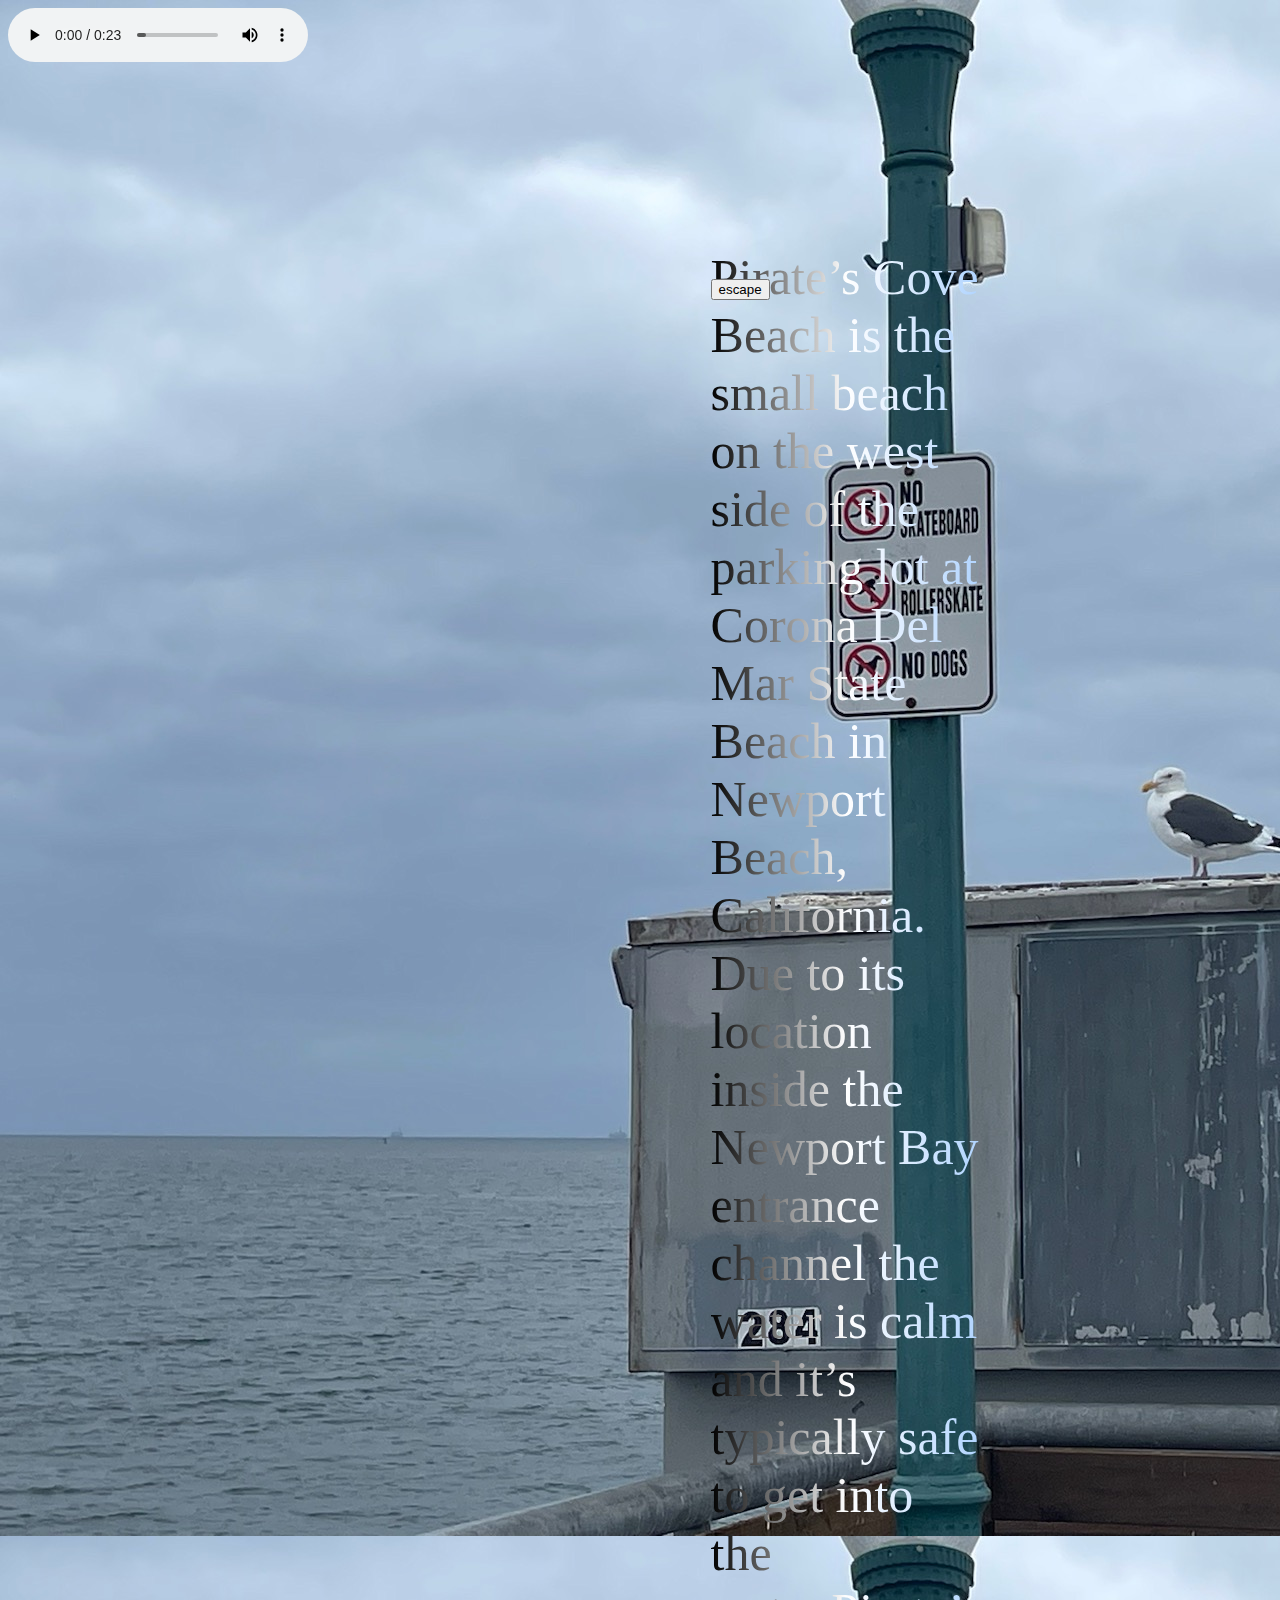
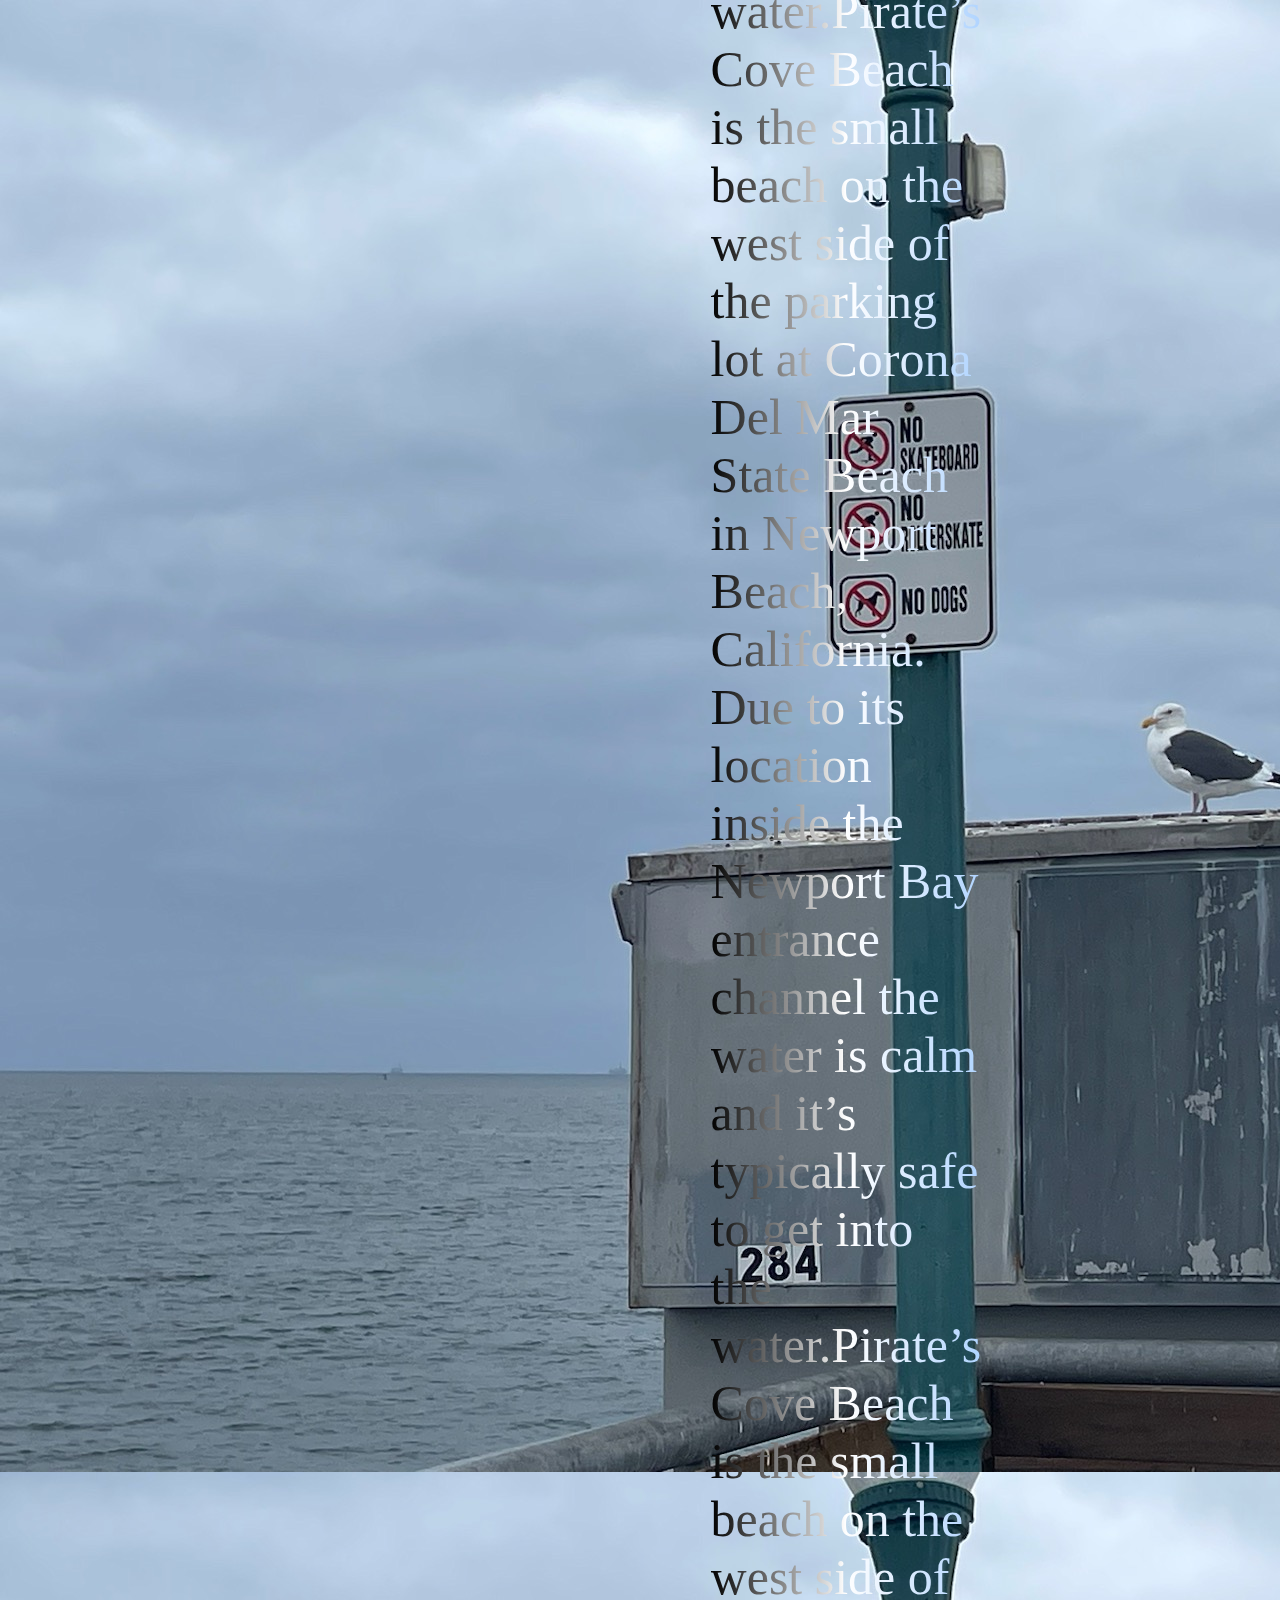
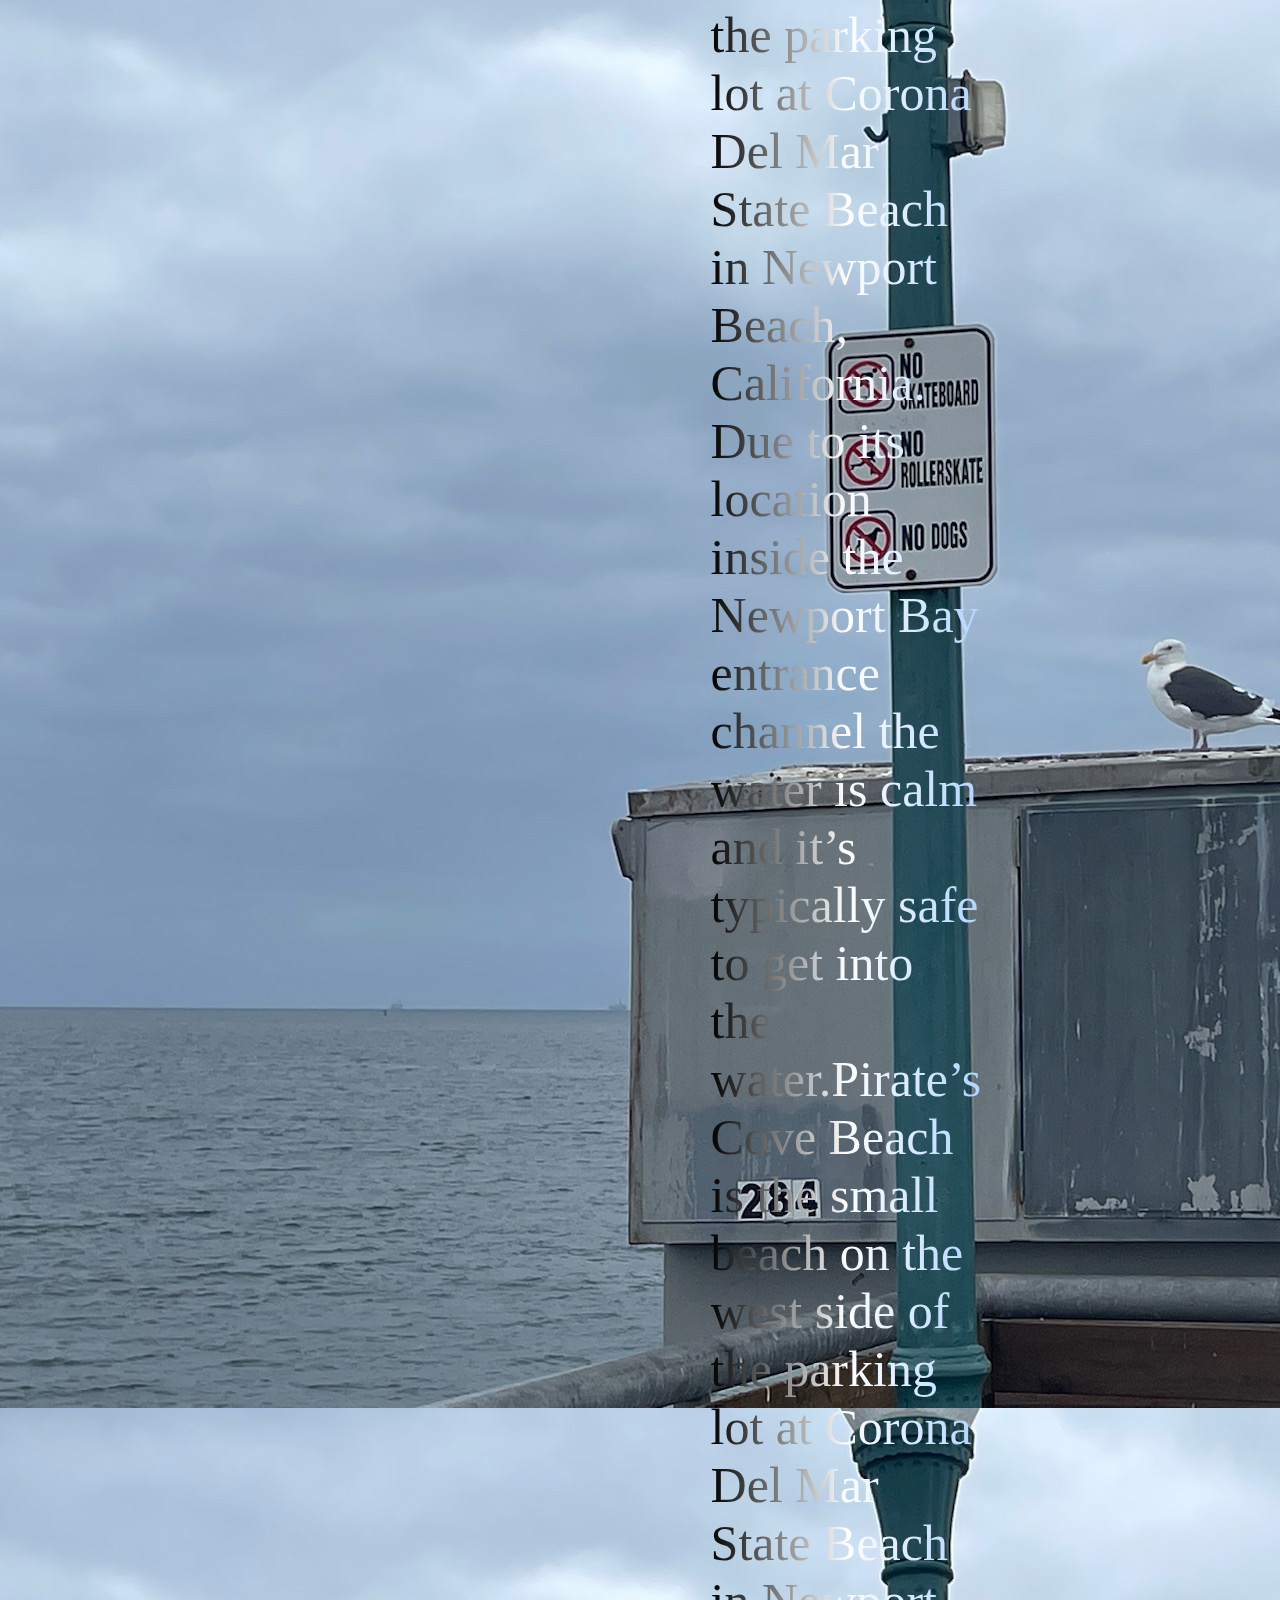
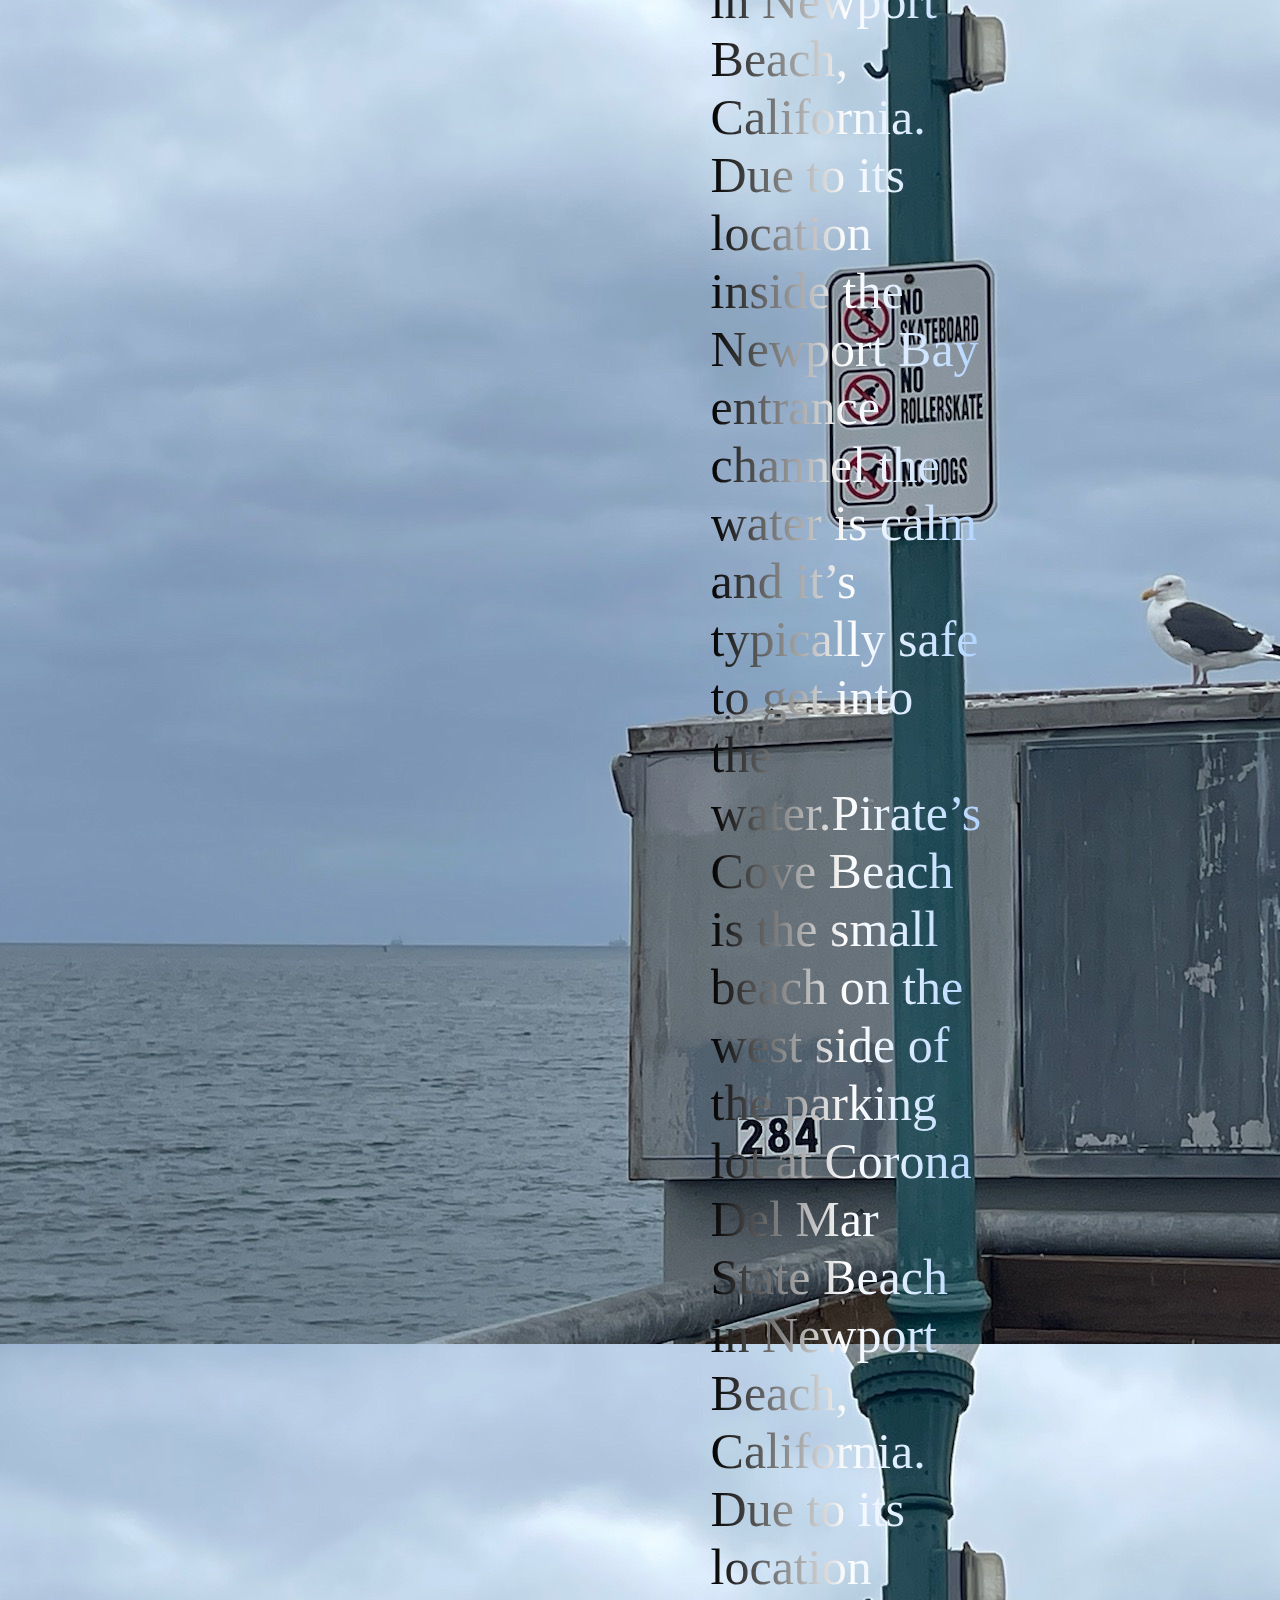
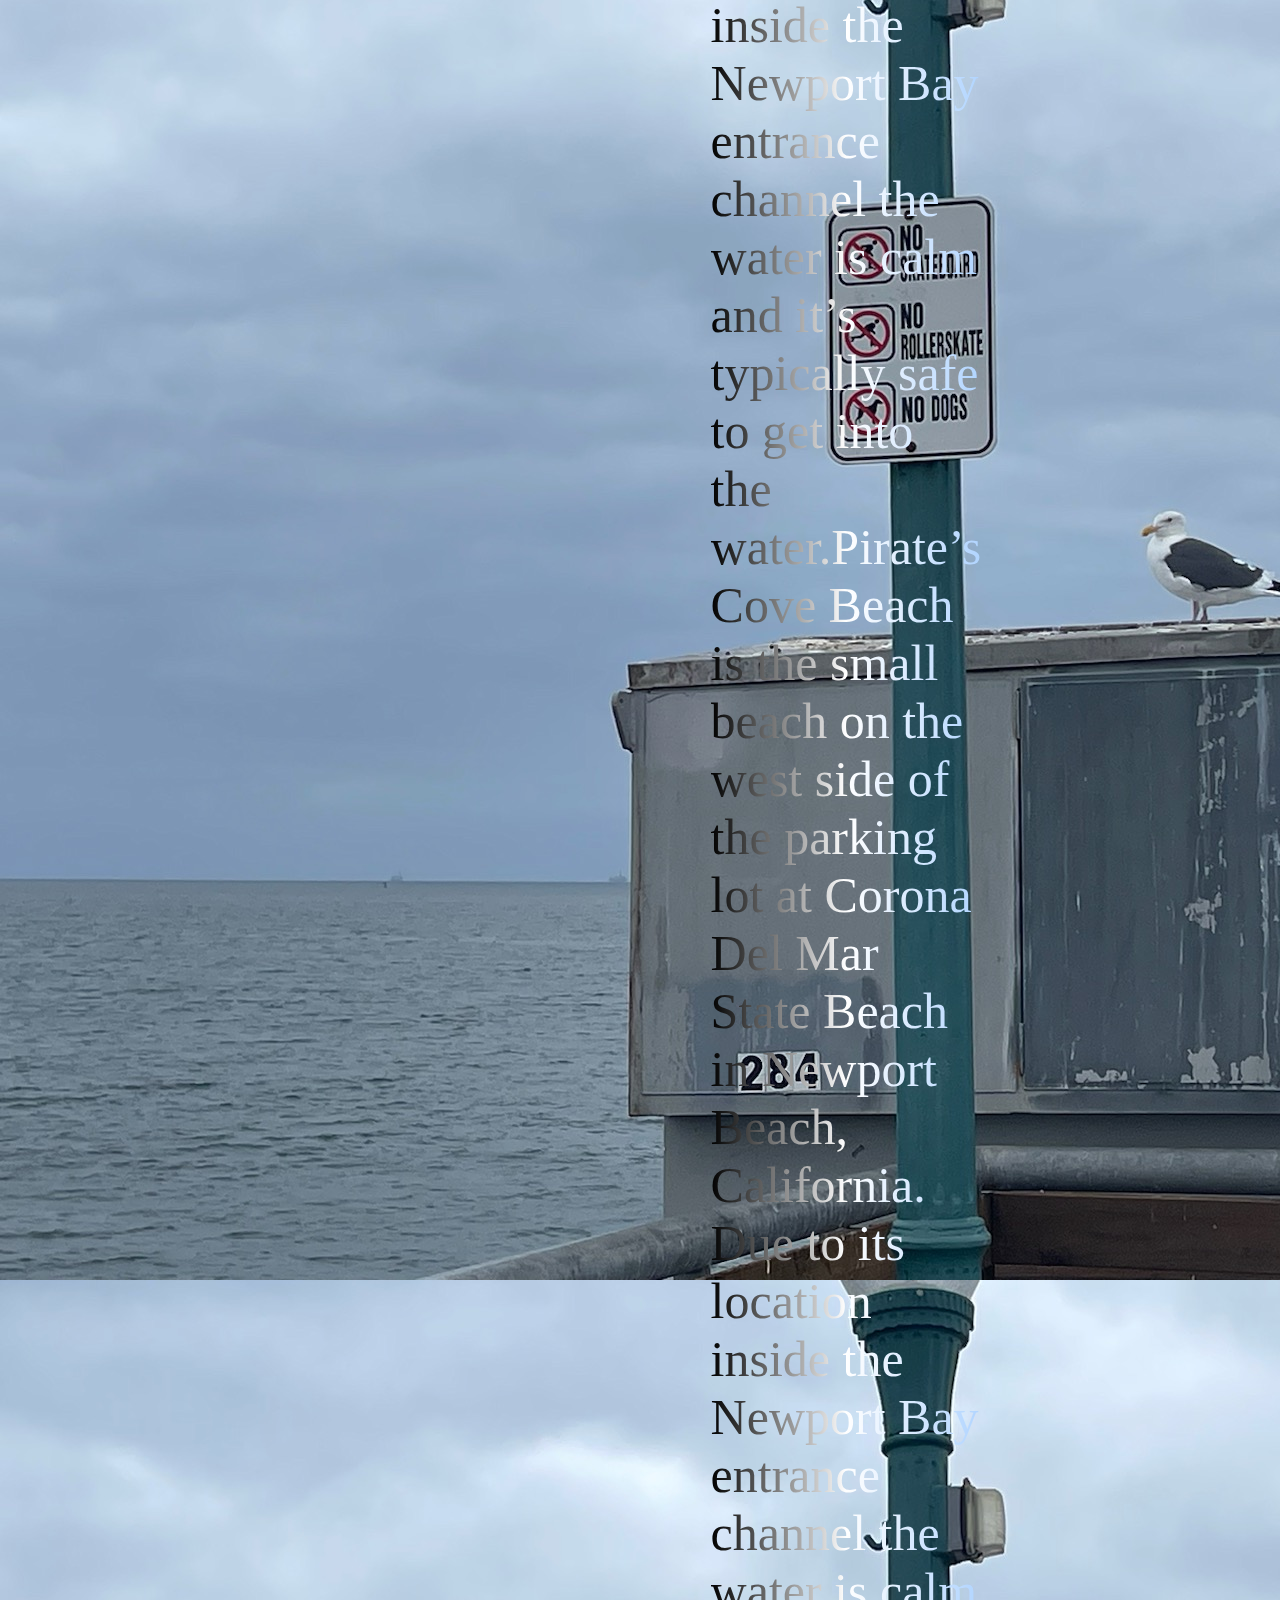
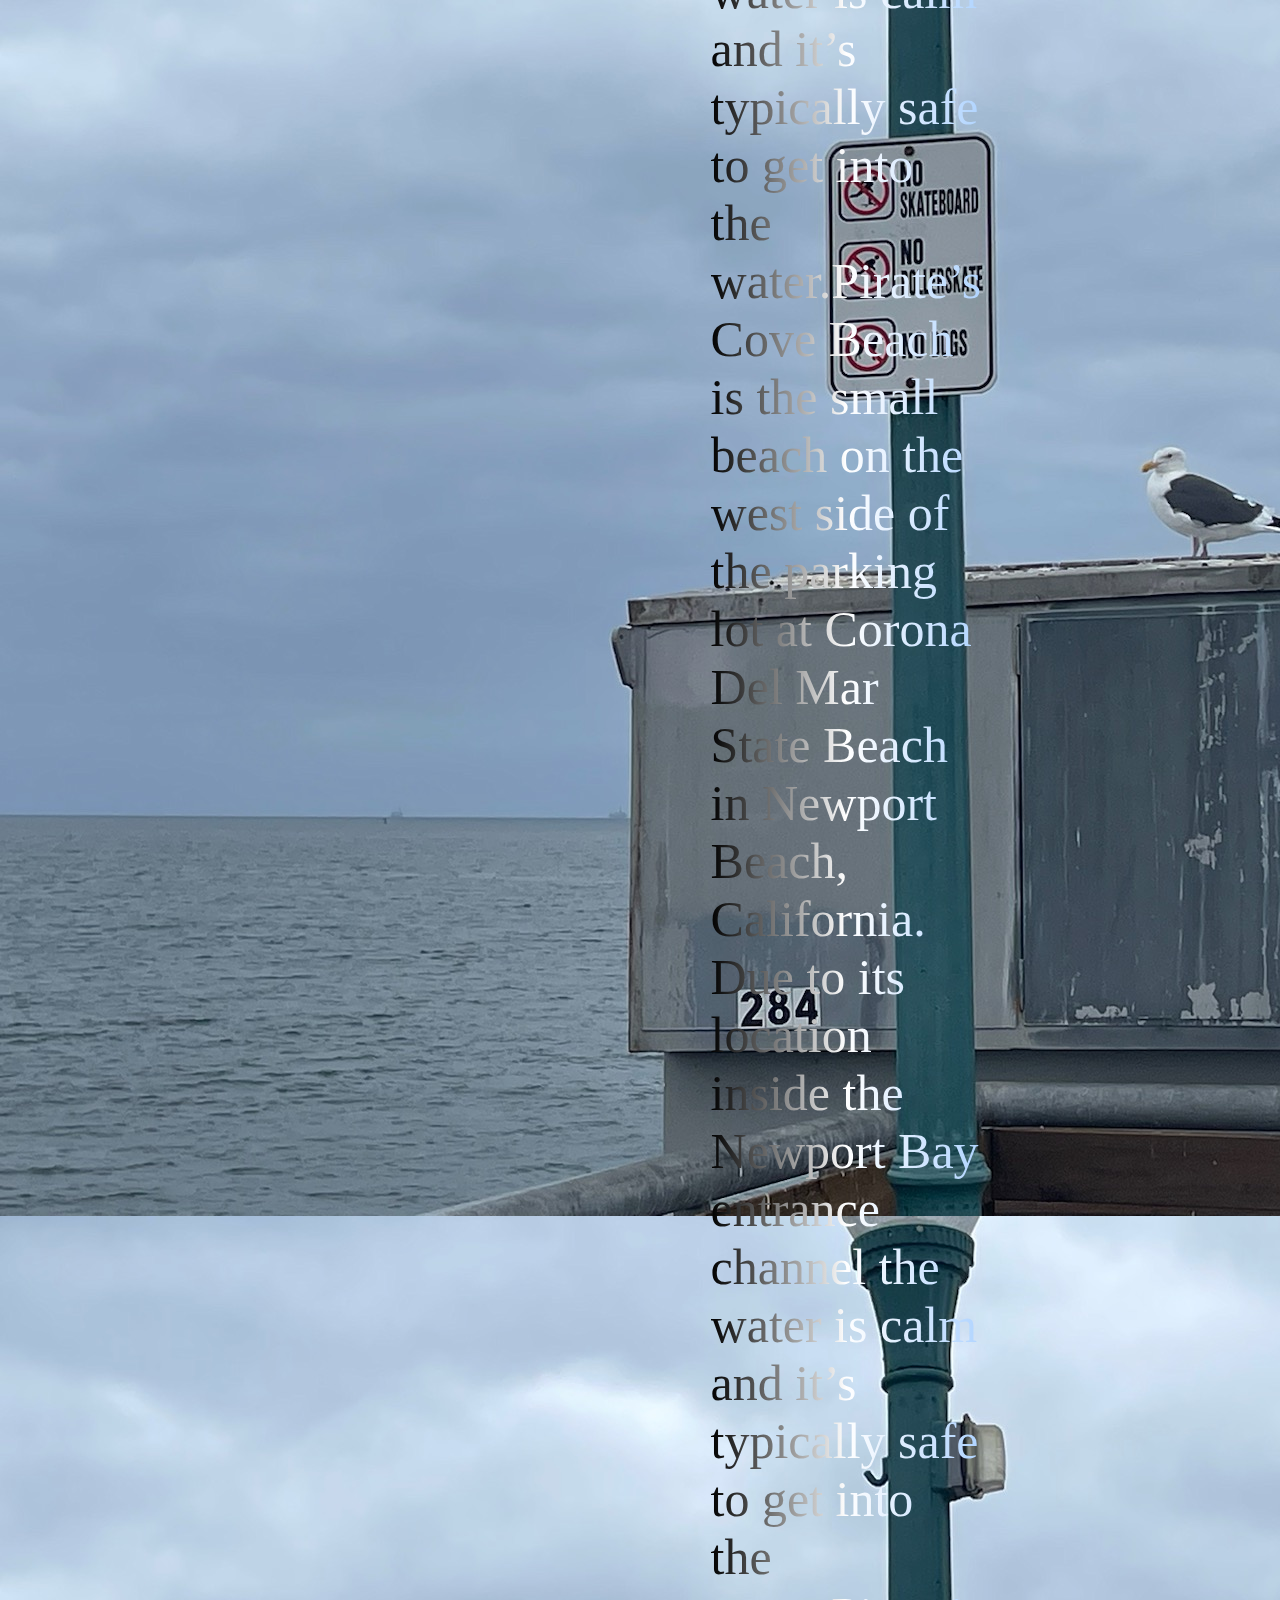
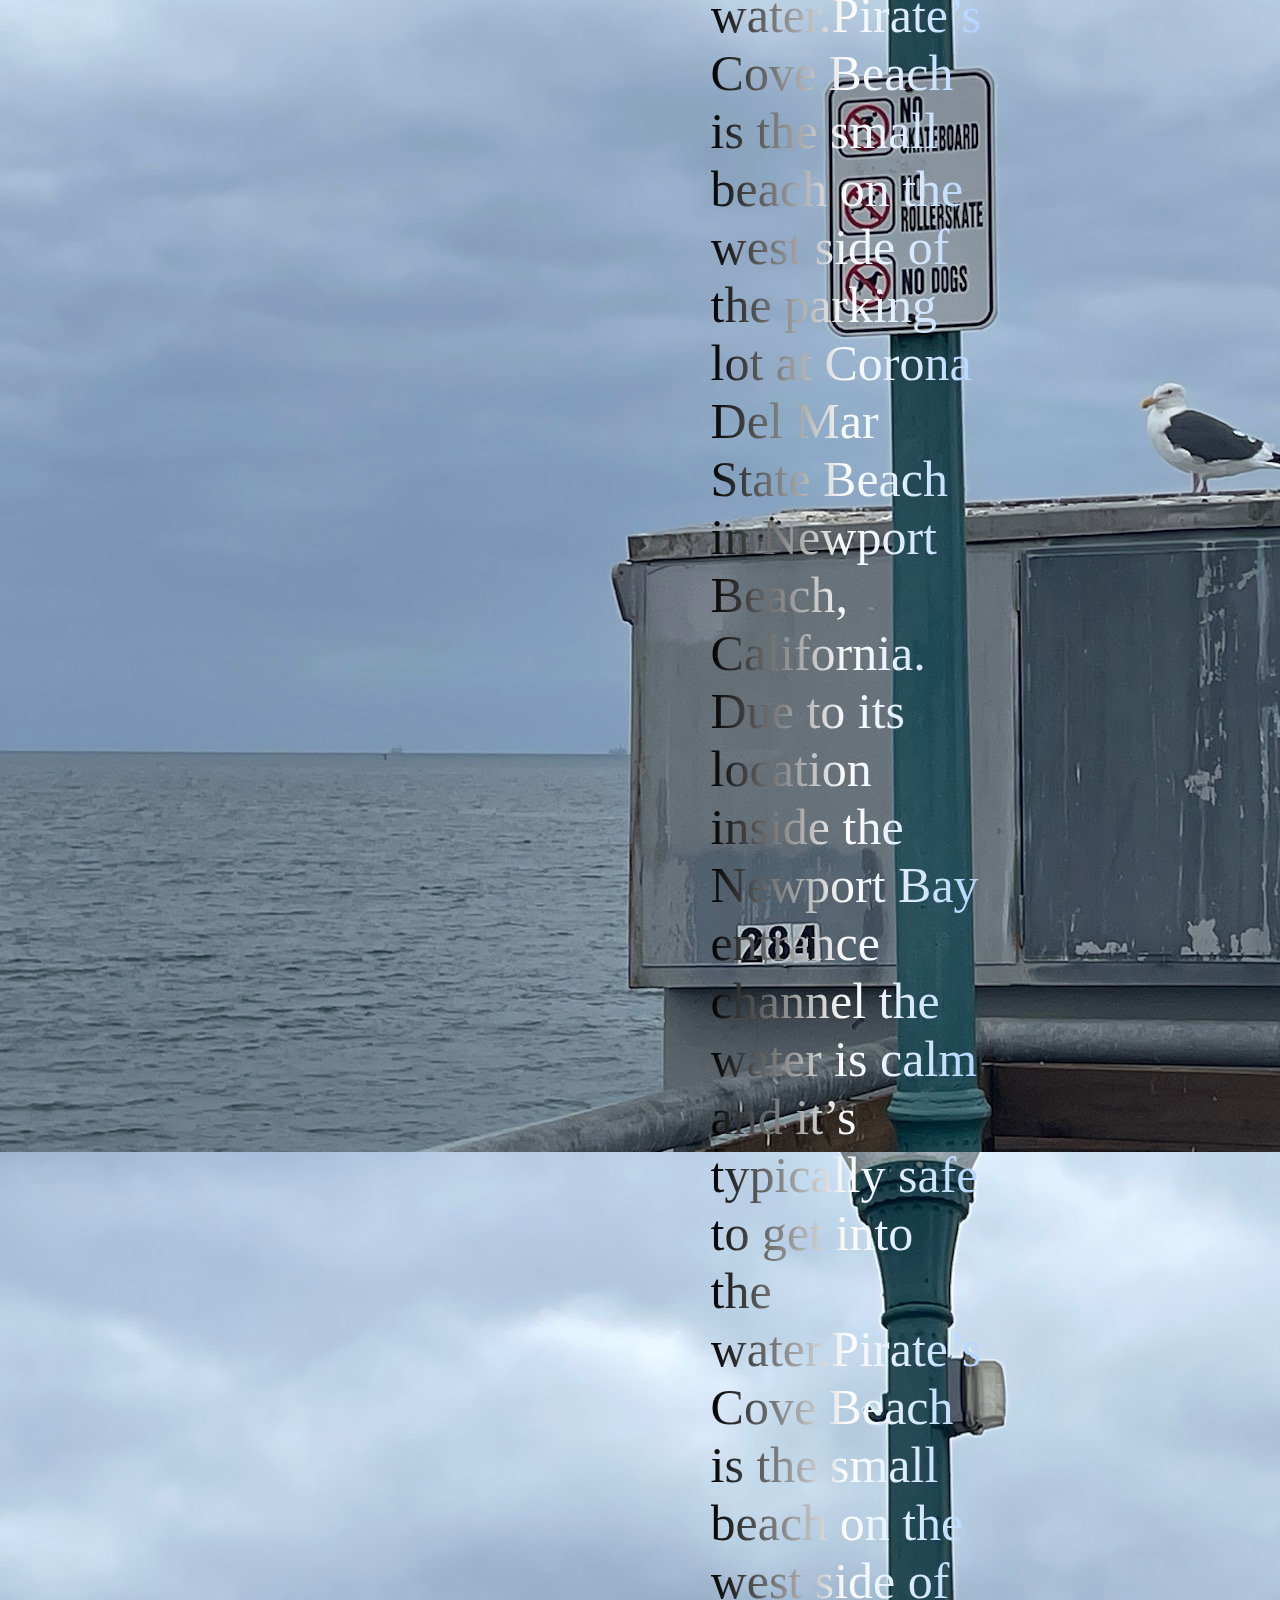
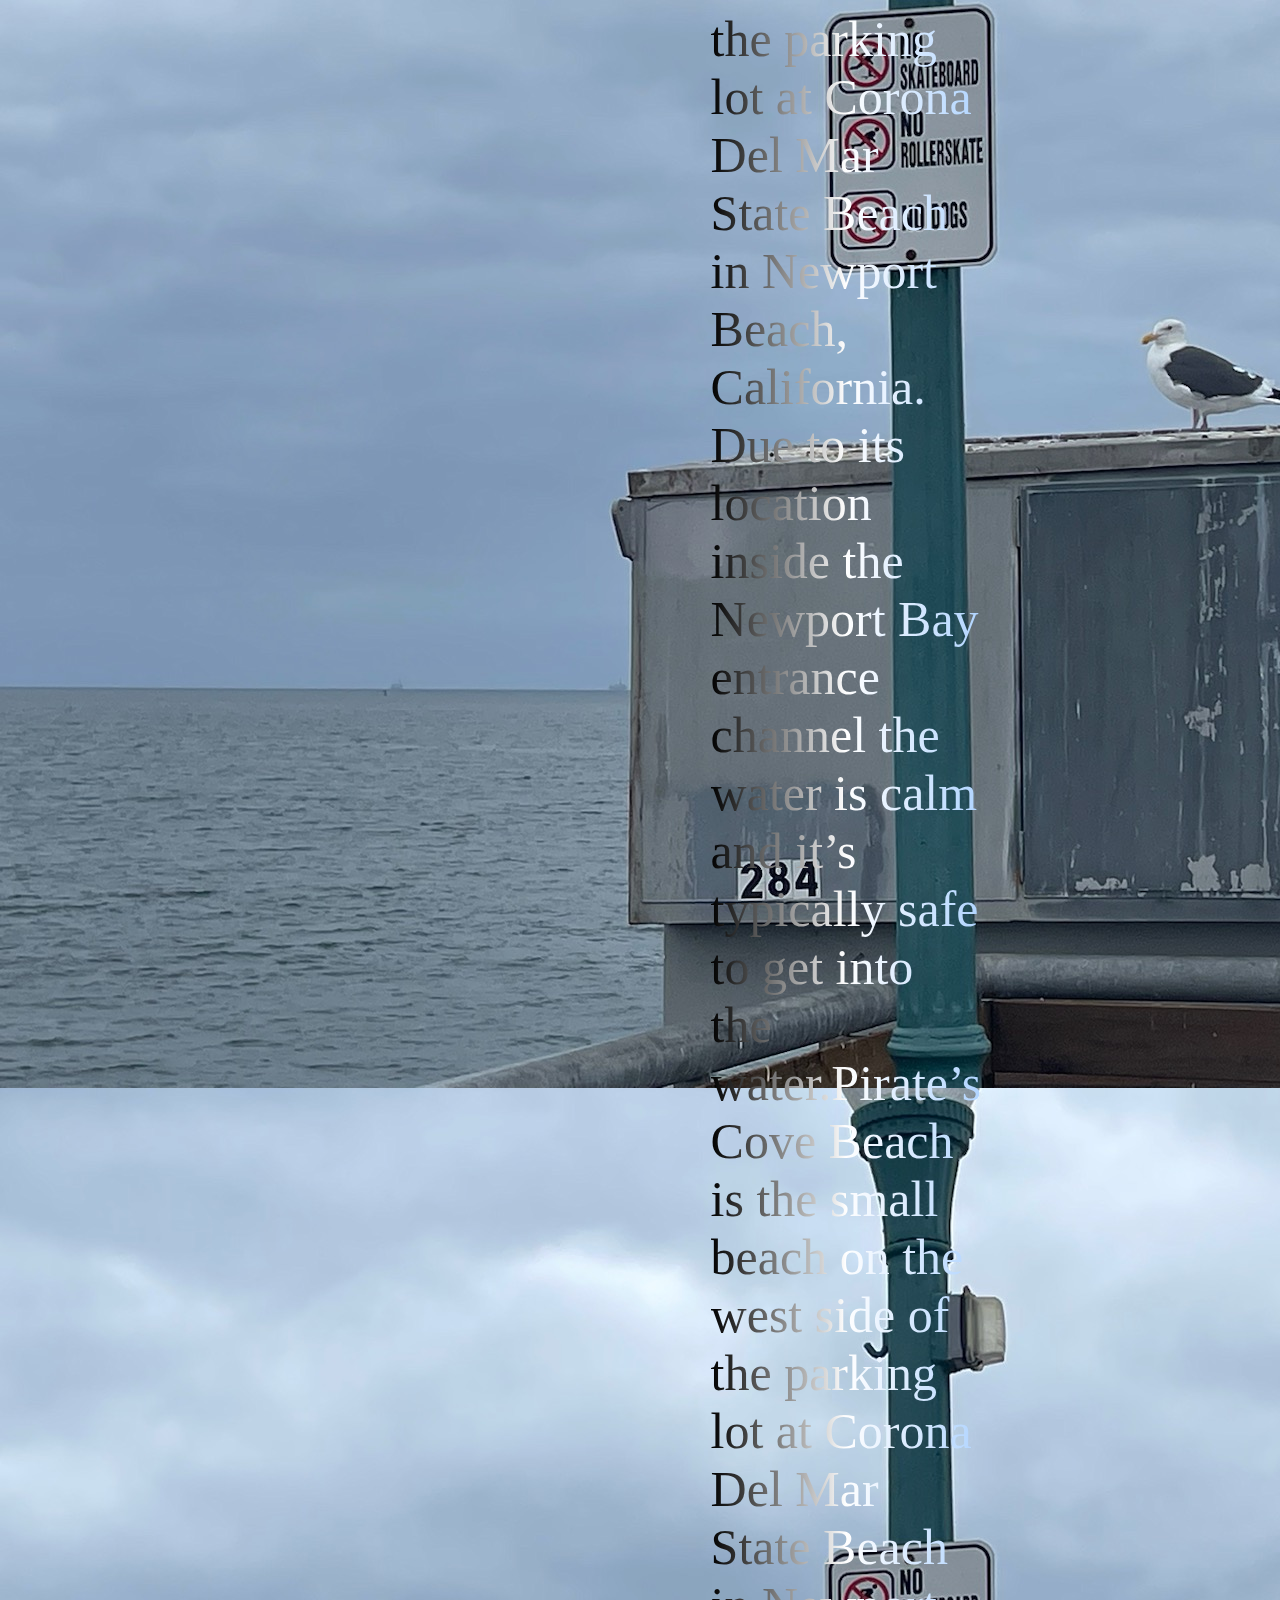
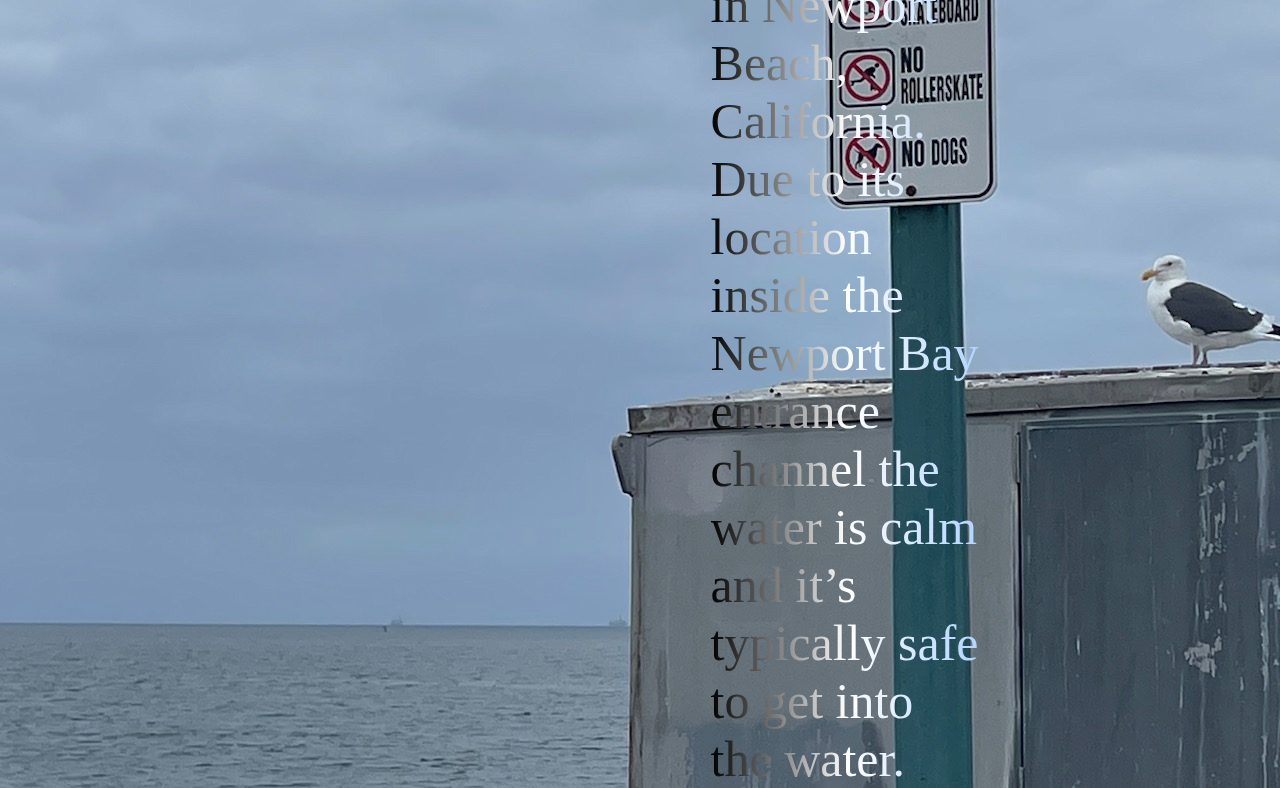
==== info.html @ ffadc8b6 "all of the files" ====
<!DOCTYPE html>
<html lang="en">
<head>
    <meta charset="UTF-8">
    <meta name="viewport" content="width=device-width, initial-scale=1.0">
    <title>Document</title>
    <link rel ="stylesheet" href="css/styles.css">
</head>
<style>
    body {
        background-image: url(images/seagullsign.jpeg);
    }
    p2 {
            color: transparent;
            font-size: 50px;
            position: relative;
    }

    p2::after {
            content: attr(data-text);
            background: linear-gradient(to right, #000000, #ffffff, #b0d4ff);
            background-clip: text;
            -webkit-background-clip: text;
            z-index: -1;
            position: absolute;
    }
    
</style>
<body>   
    <audio controls autoplay>
        <source src="sound/beachsound.mp3" type="audio/mp3">
    </audio>
    <p2 data-text="Pirate’s Cove Beach is the small beach on the west side of the parking lot at Corona Del Mar State Beach in Newport Beach, California. Due to its location inside the Newport Bay entrance channel the water is calm and it’s typically safe to get into the water.Pirate’s Cove Beach is the small beach on the west side of the parking lot at Corona Del Mar State Beach in Newport Beach, California. Due to its location inside the Newport Bay entrance channel the water is calm and it’s typically safe to get into the water.Pirate’s Cove Beach is the small beach on the west side of the parking lot at Corona Del Mar State Beach in Newport Beach, California. Due to its location inside the Newport Bay entrance channel the water is calm and it’s typically safe to get into the water.Pirate’s Cove Beach is the small beach on the west side of the parking lot at Corona Del Mar State Beach in Newport Beach, California. Due to its location inside the Newport Bay entrance channel the water is calm and it’s typically safe to get into the water.Pirate’s Cove Beach is the small beach on the west side of the parking lot at Corona Del Mar State Beach in Newport Beach, California. Due to its location inside the Newport Bay entrance channel the water is calm and it’s typically safe to get into the water.Pirate’s Cove Beach is the small beach on the west side of the parking lot at Corona Del Mar State Beach in Newport Beach, California. Due to its location inside the Newport Bay entrance channel the water is calm and it’s typically safe to get into the water.Pirate’s Cove Beach is the small beach on the west side of the parking lot at Corona Del Mar State Beach in Newport Beach, California. Due to its location inside the Newport Bay entrance channel the water is calm and it’s typically safe to get into the water.Pirate’s Cove Beach is the small beach on the west side of the parking lot at Corona Del Mar State Beach in Newport Beach, California. Due to its location inside the Newport Bay entrance channel the water is calm and it’s typically safe to get into the water.Pirate’s Cove Beach is the small beach on the west side of the parking lot at Corona Del Mar State Beach in Newport Beach, California. Due to its location inside the Newport Bay entrance channel the water is calm and it’s typically safe to get into the water.Pirate’s Cove Beach is the small beach on the west side of the parking lot at Corona Del Mar State Beach in Newport Beach, California. Due to its location inside the Newport Bay entrance channel the water is calm and it’s typically safe to get into the water.">
        Pirate’s Cove Beach is the small beach on the west side of the parking lot at Corona Del Mar State Beach in Newport Beach, California. Due to its location inside the Newport Bay entrance channel the water is calm and it’s typically safe to get into the water.
    </p2>

    <button type="button">escape</button>
</body>
</html>
---- css/styles.css ----
/* p2 {
    font-family: monospace;
    font-size: 300px;
} */
h1 {
    font-family: 'Lucida Sans', 'Lucida Sans Regular', 'Lucida Grande', 'Lucida Sans Unicode', Geneva, Verdana, sans-serif;
    color: rgb(255, 68, 0);
    font-size: 300px;
}
h2 {
    font-family: 'Lucida Sans', 'Lucida Sans Regular', 'Lucida Grande', 'Lucida Sans Unicode', Geneva, Verdana, sans-serif;
    color: rgb(210, 178, 167);
}

p {
    font-family: fantasy;
    font-size: 80px;
}

p1 {
    font-family: 'Lucida Sans', 'Lucida Sans Regular', 'Lucida Grande', 'Lucida Sans Unicode', Geneva, Verdana, sans-serif;
    font-size: 40px;
    color: rgb(255, 173, 229);
}
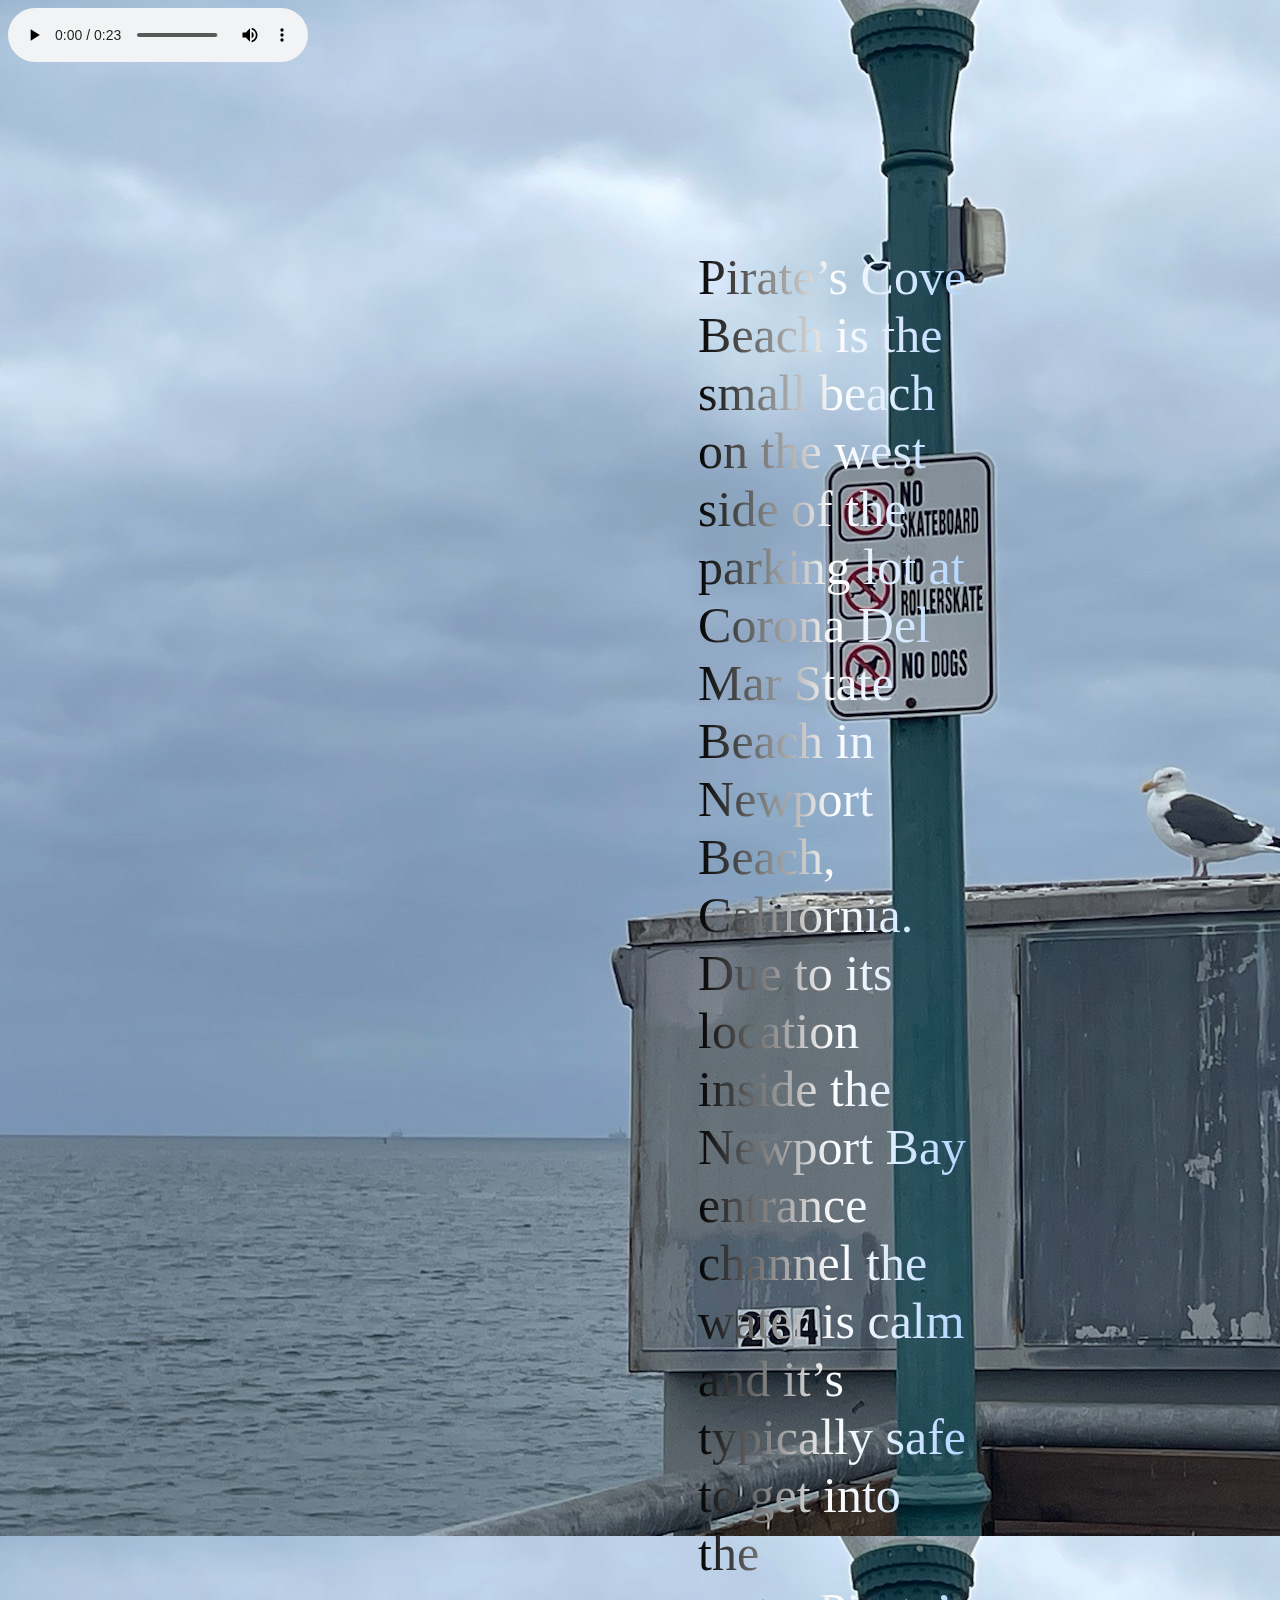
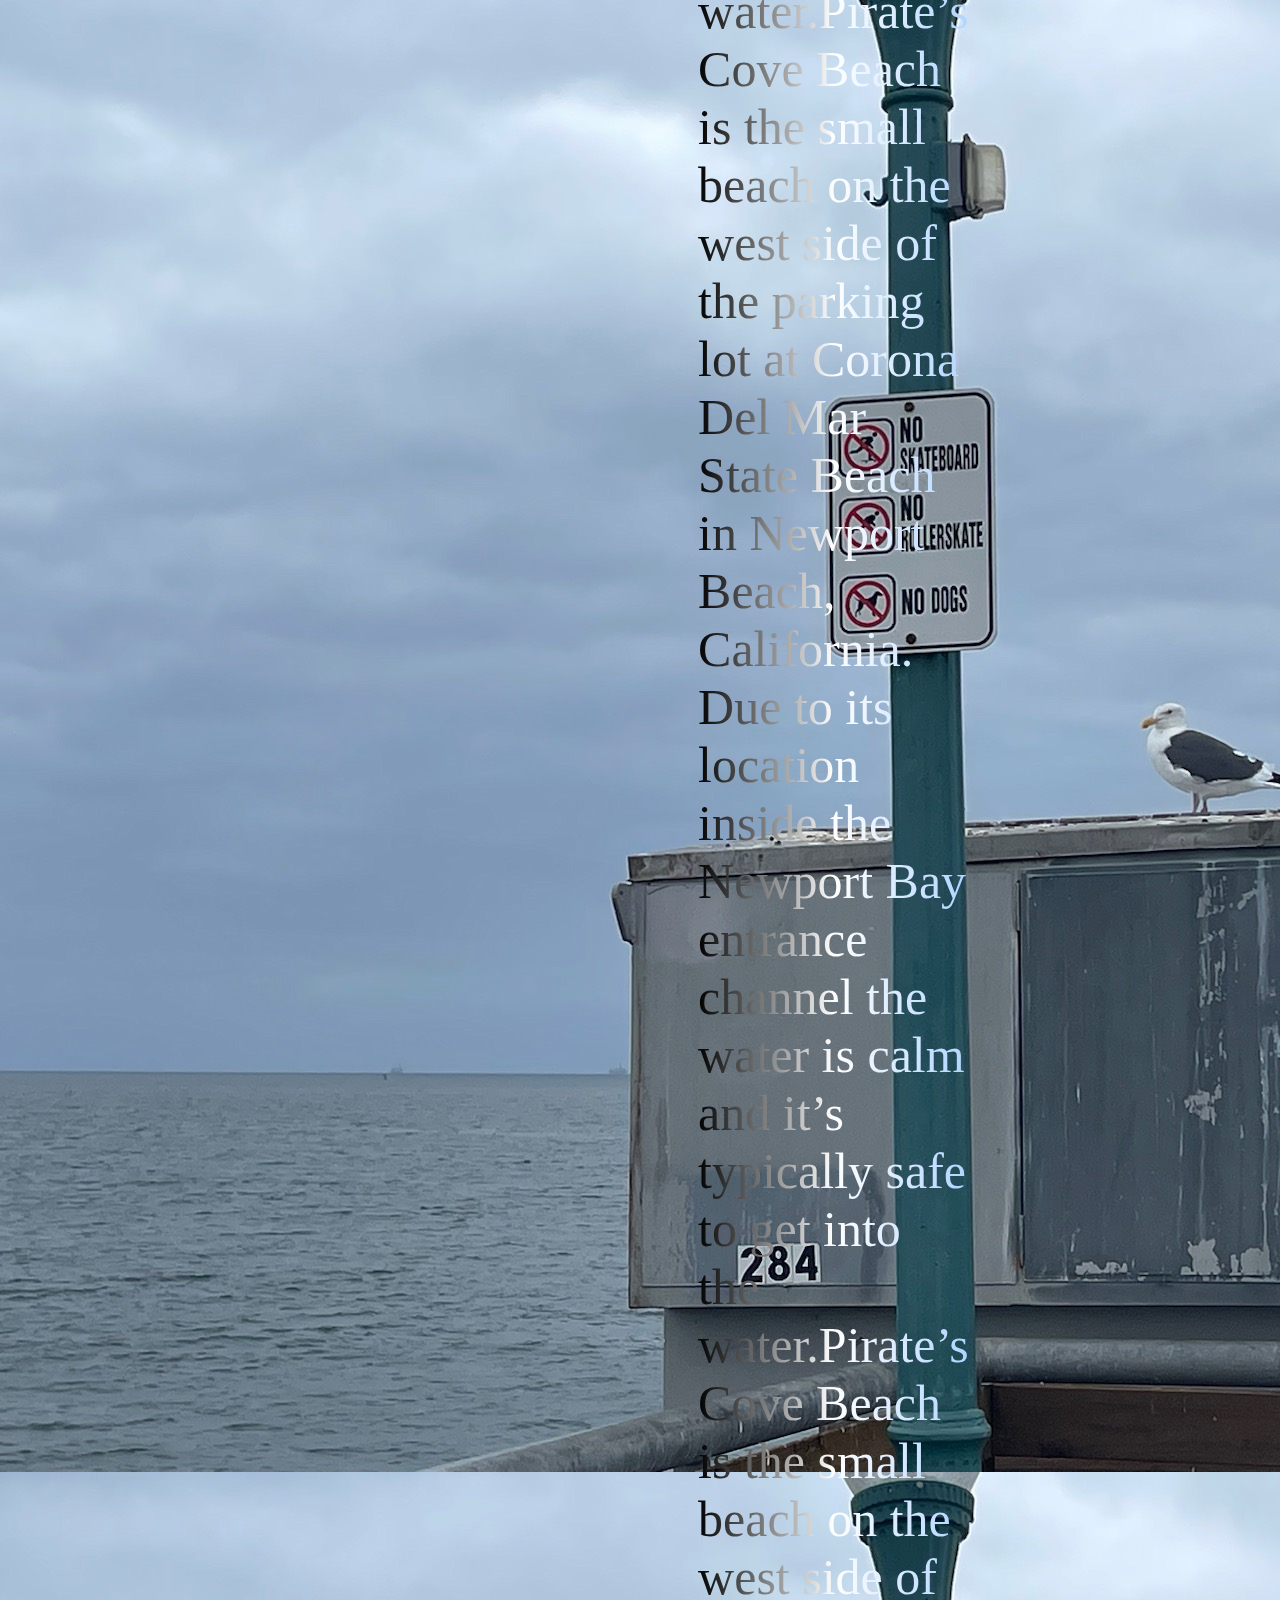
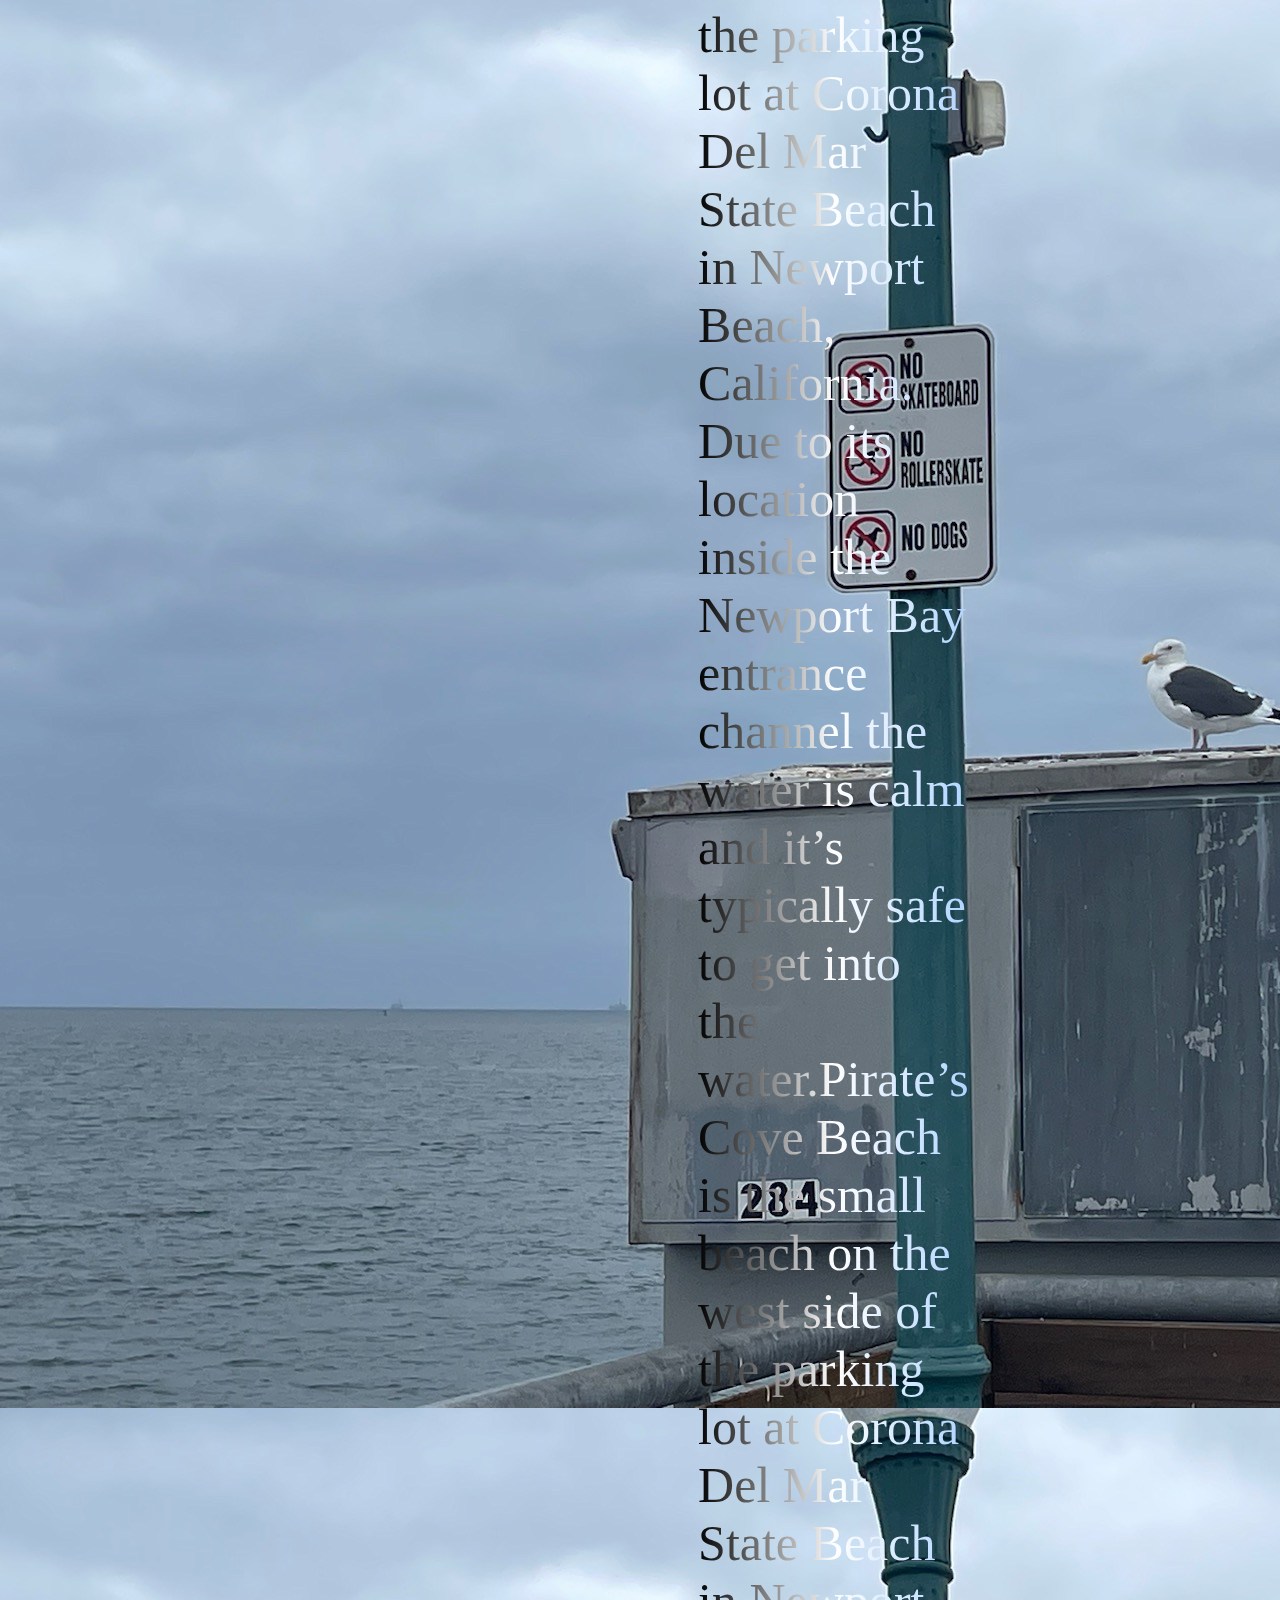
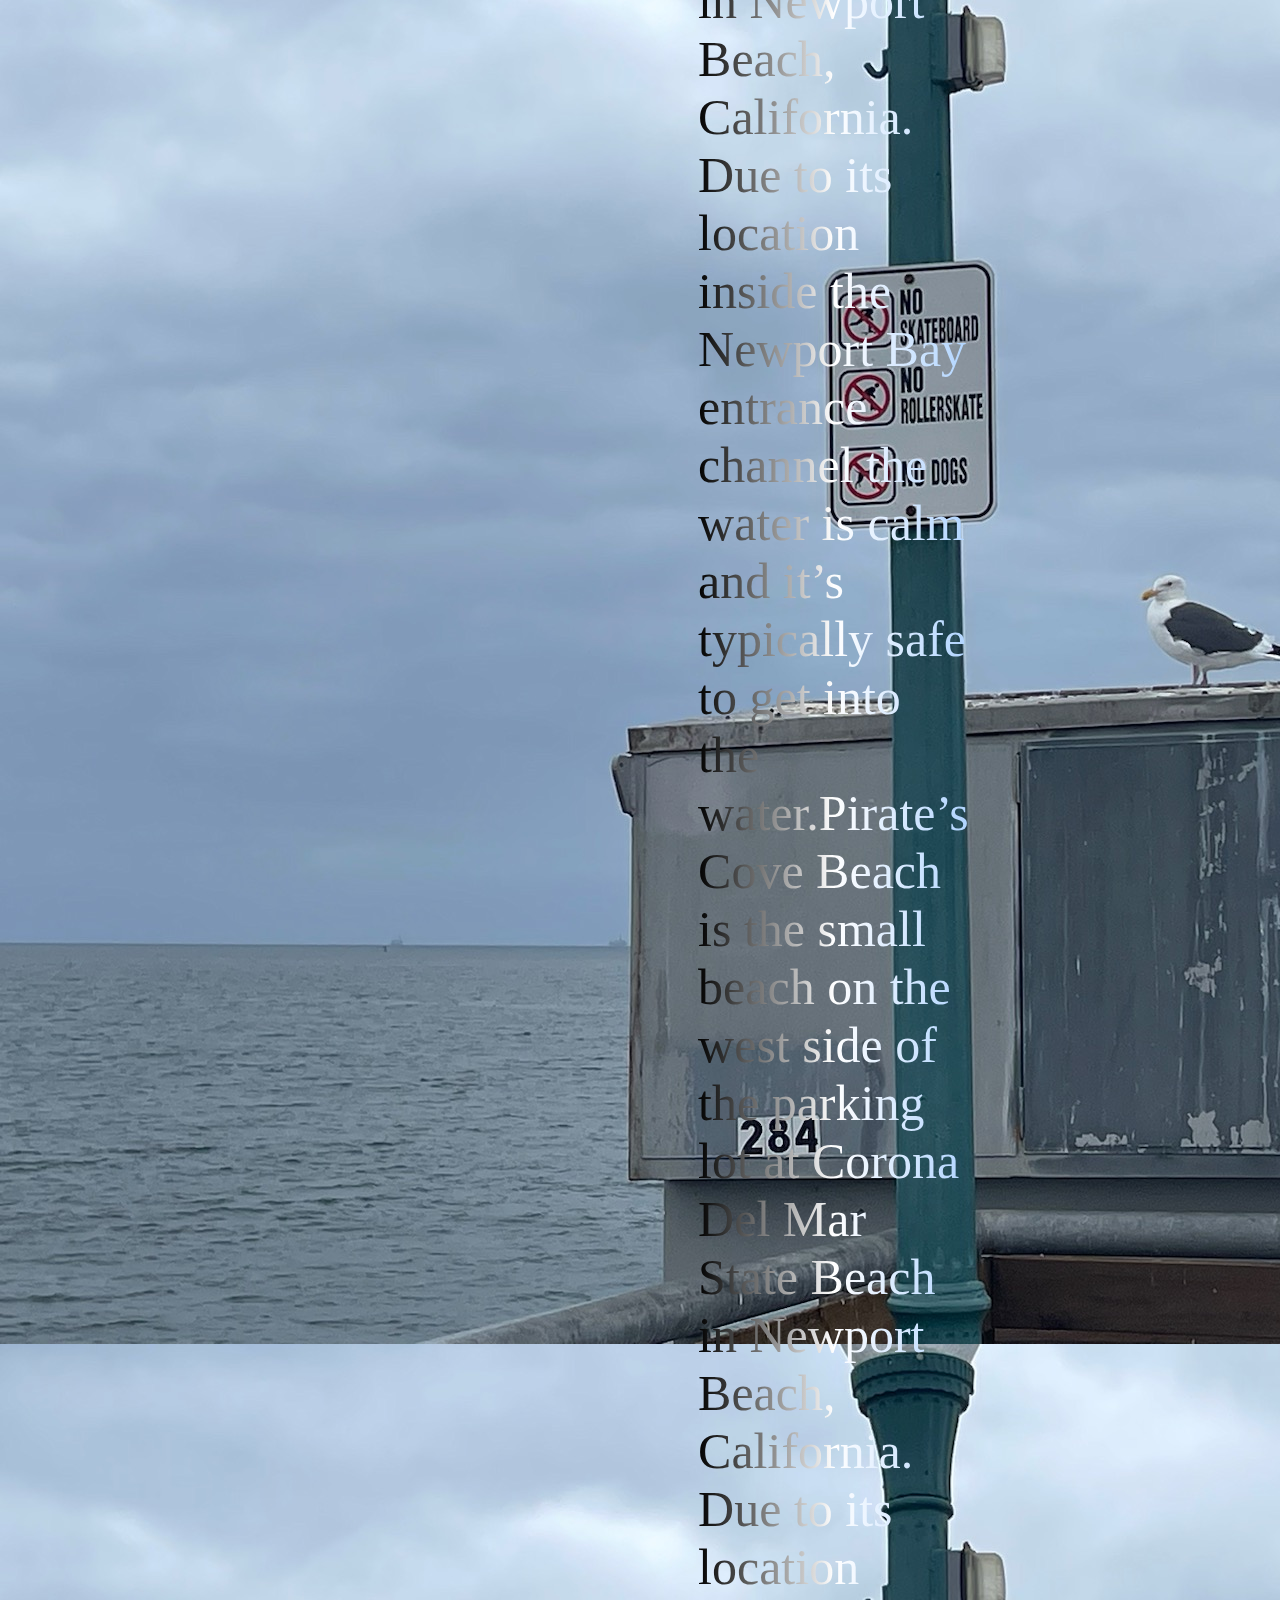
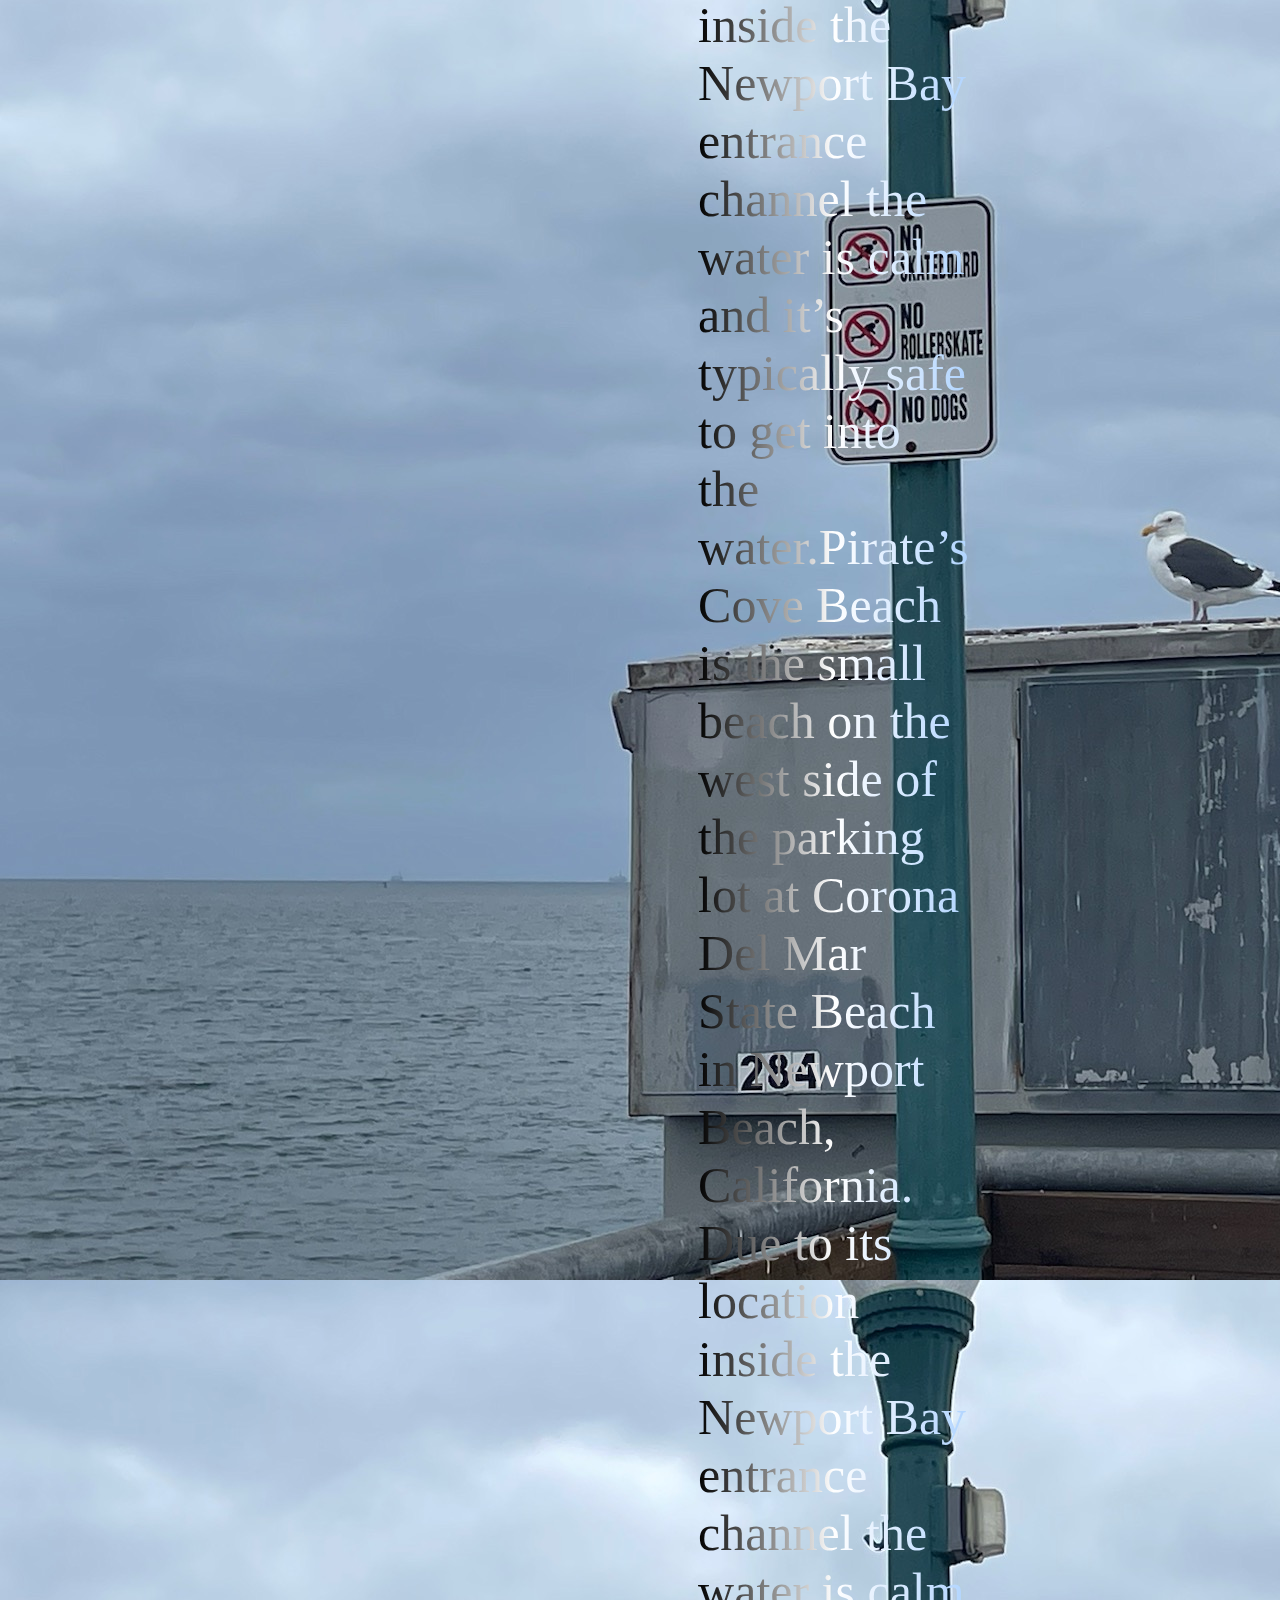
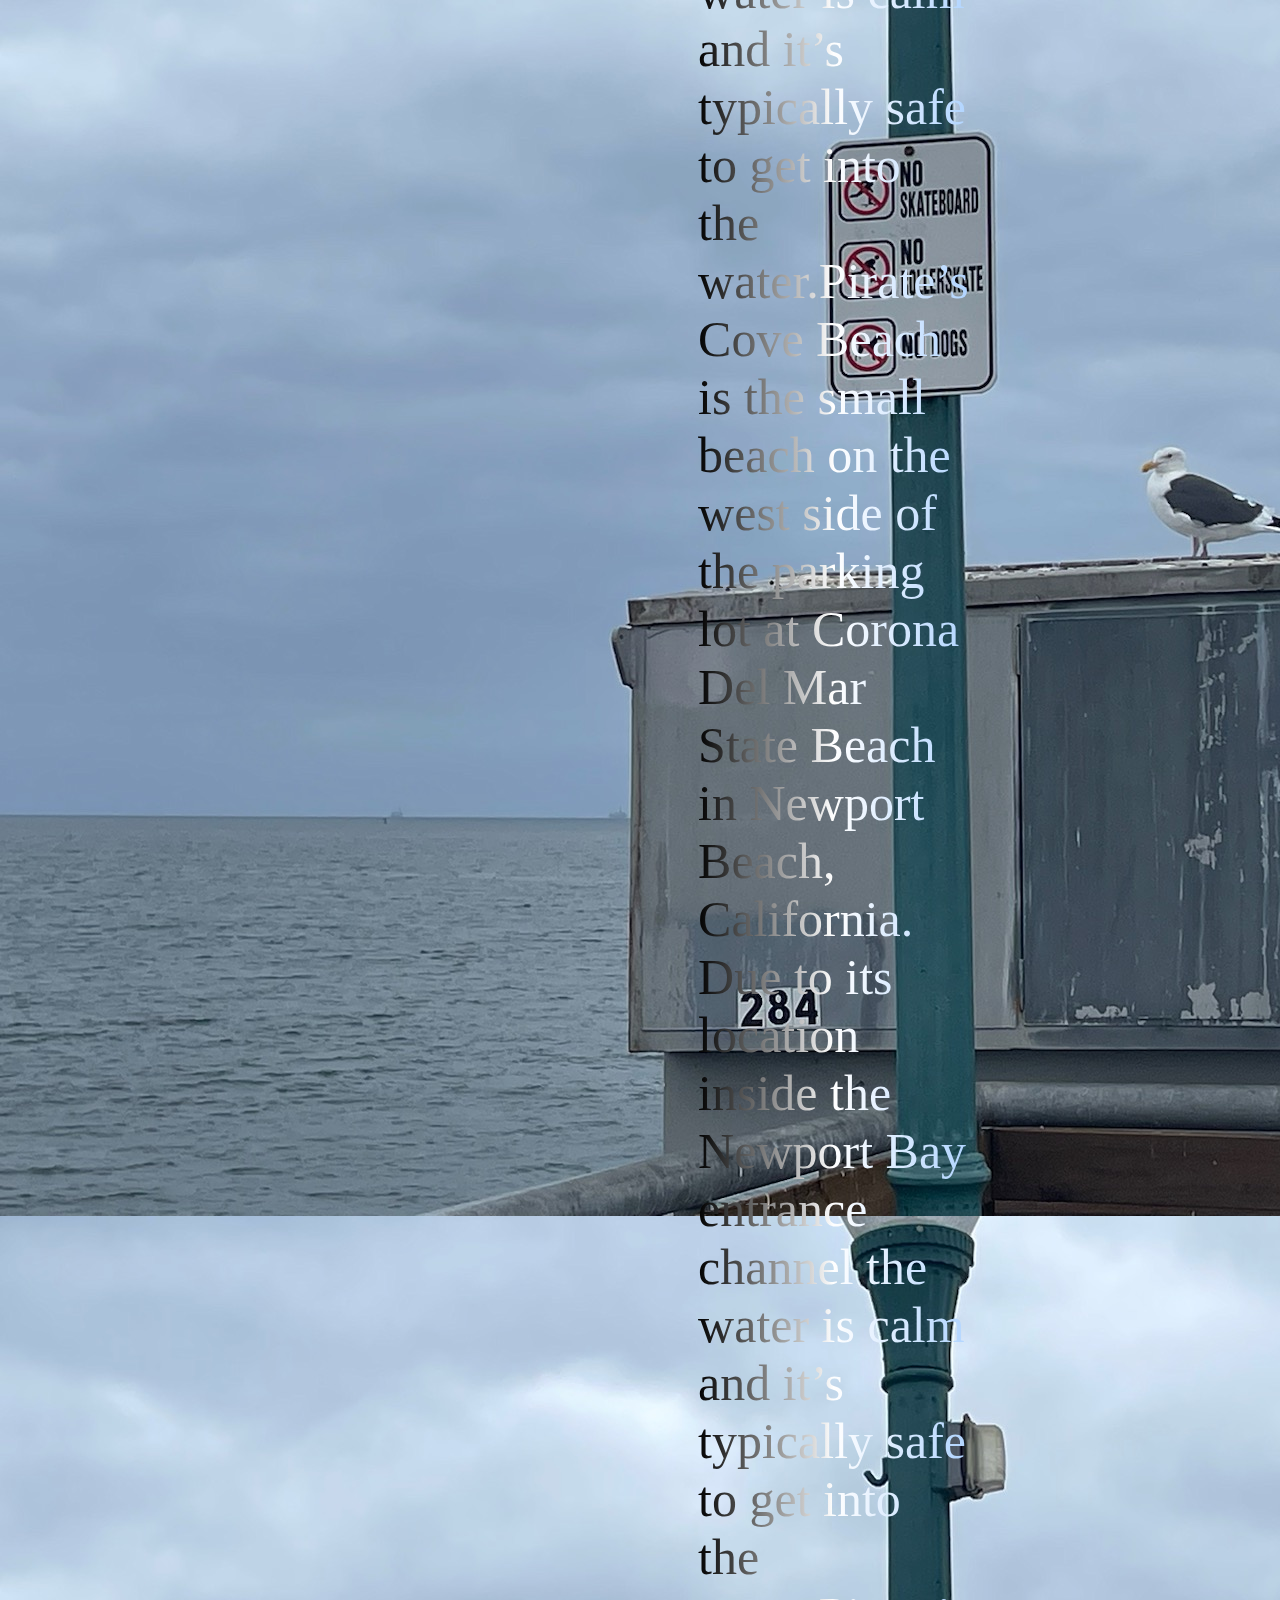
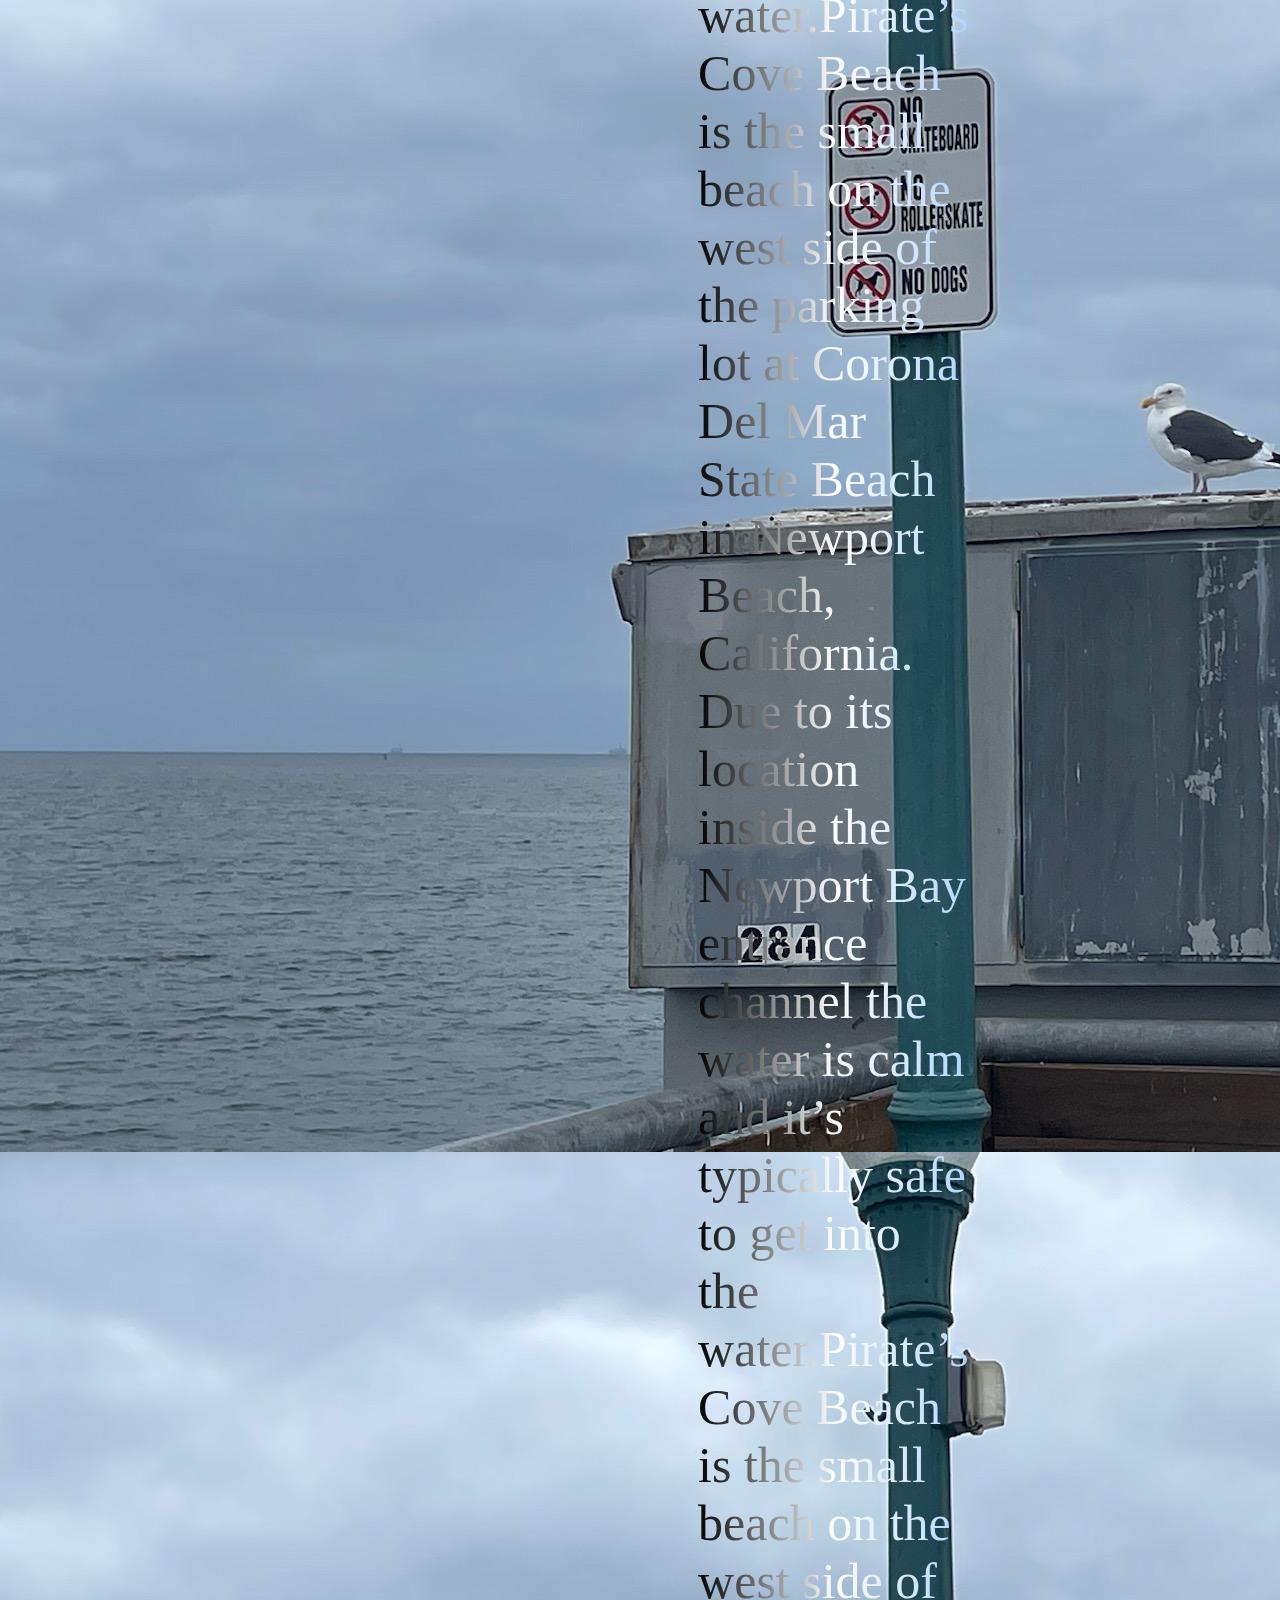
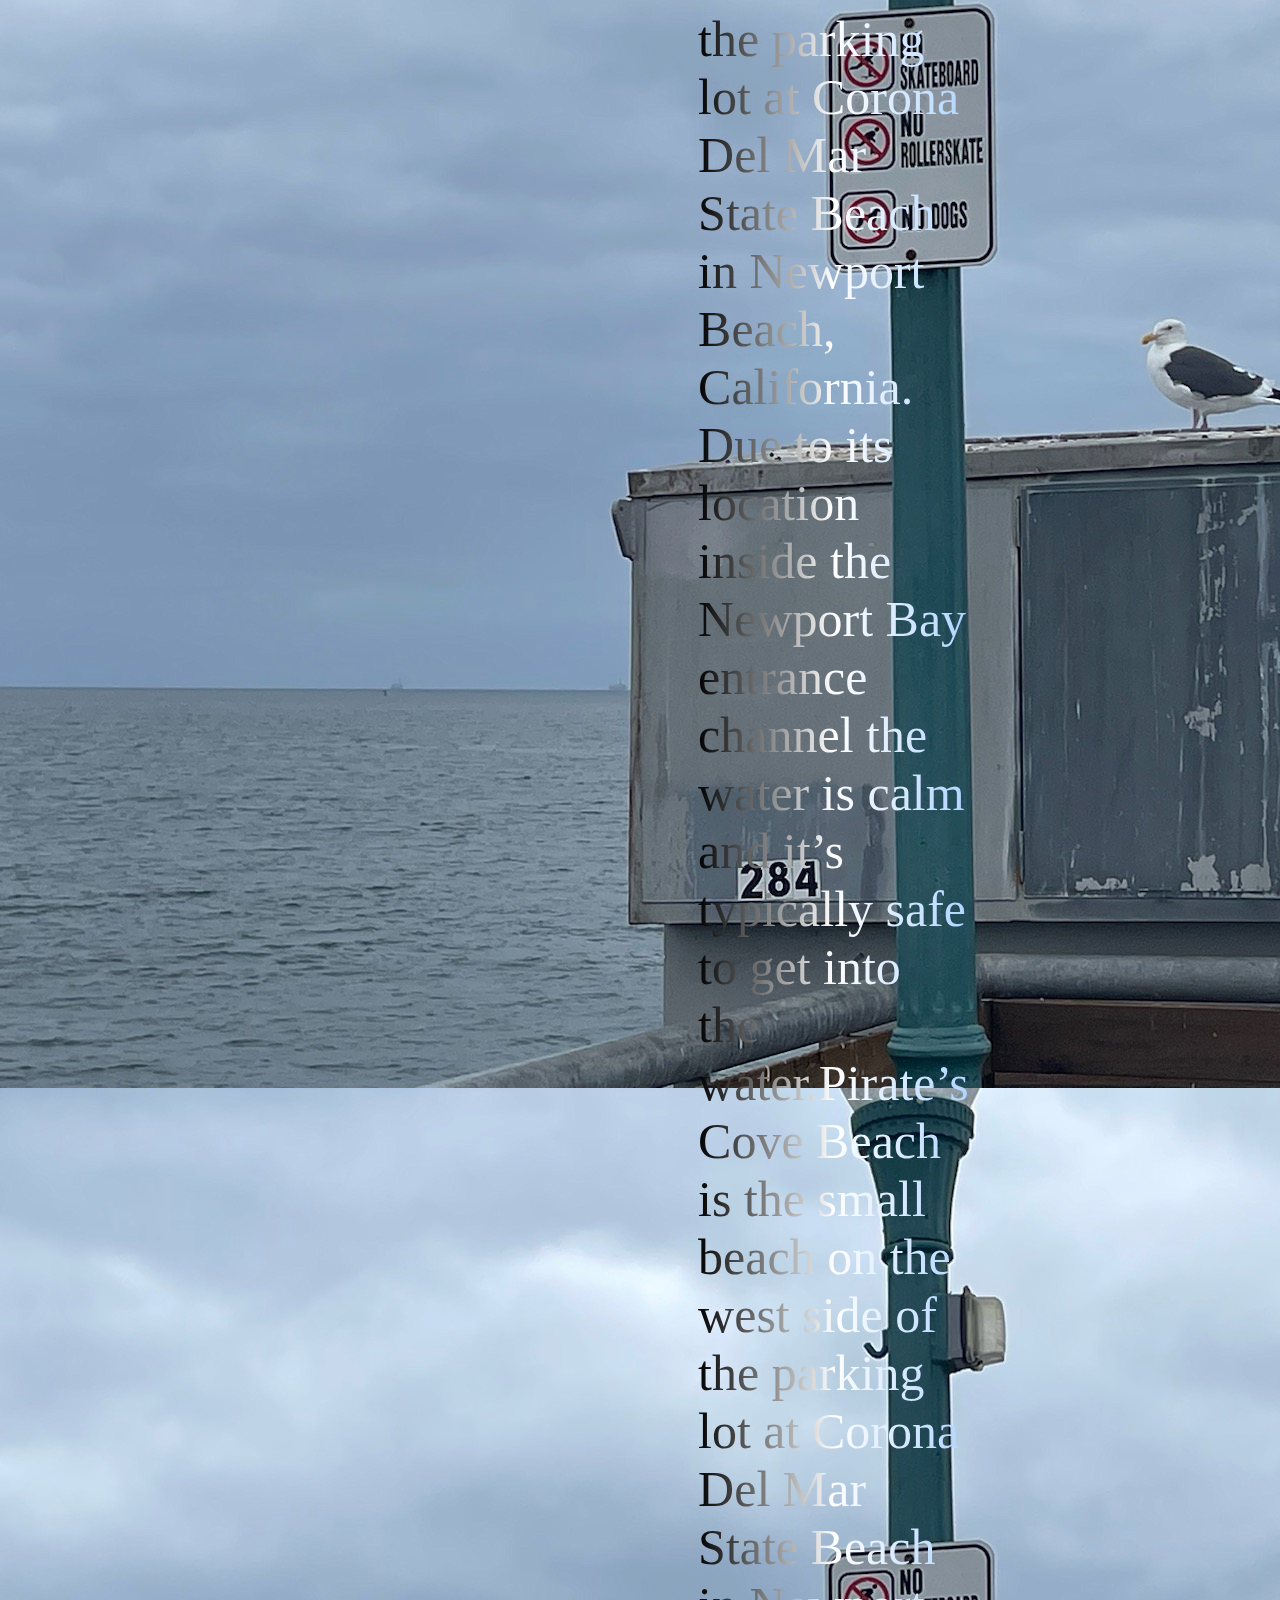
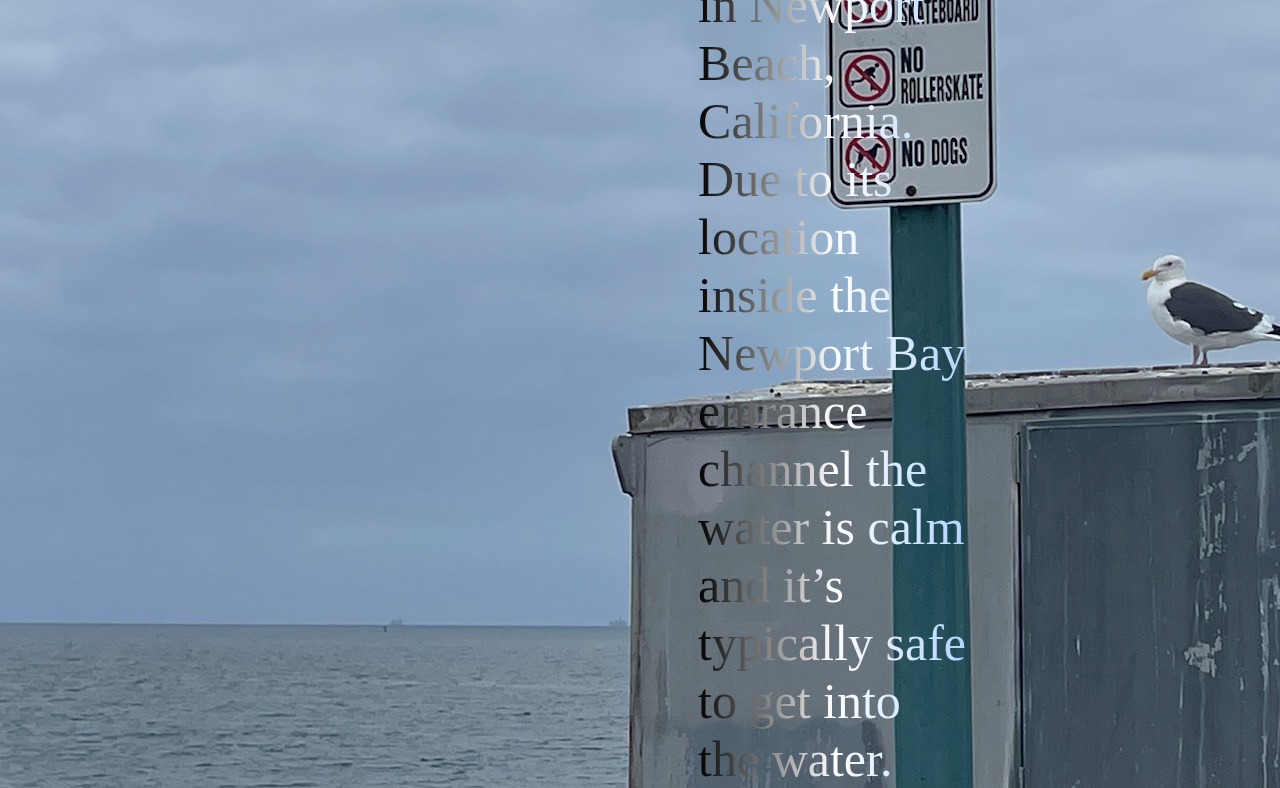
==== commit ff006ad3: "edited info file" ====
--- a/info.html
+++ b/info.html
@@ -34,6 +34,6 @@
         Pirate’s Cove Beach is the small beach on the west side of the parking lot at Corona Del Mar State Beach in Newport Beach, California. Due to its location inside the Newport Bay entrance channel the water is calm and it’s typically safe to get into the water.
     </p2>
 
-    <button type="button">escape</button>
+    <!-- <button type="button">escape</button> -->
 </body>
 </html>